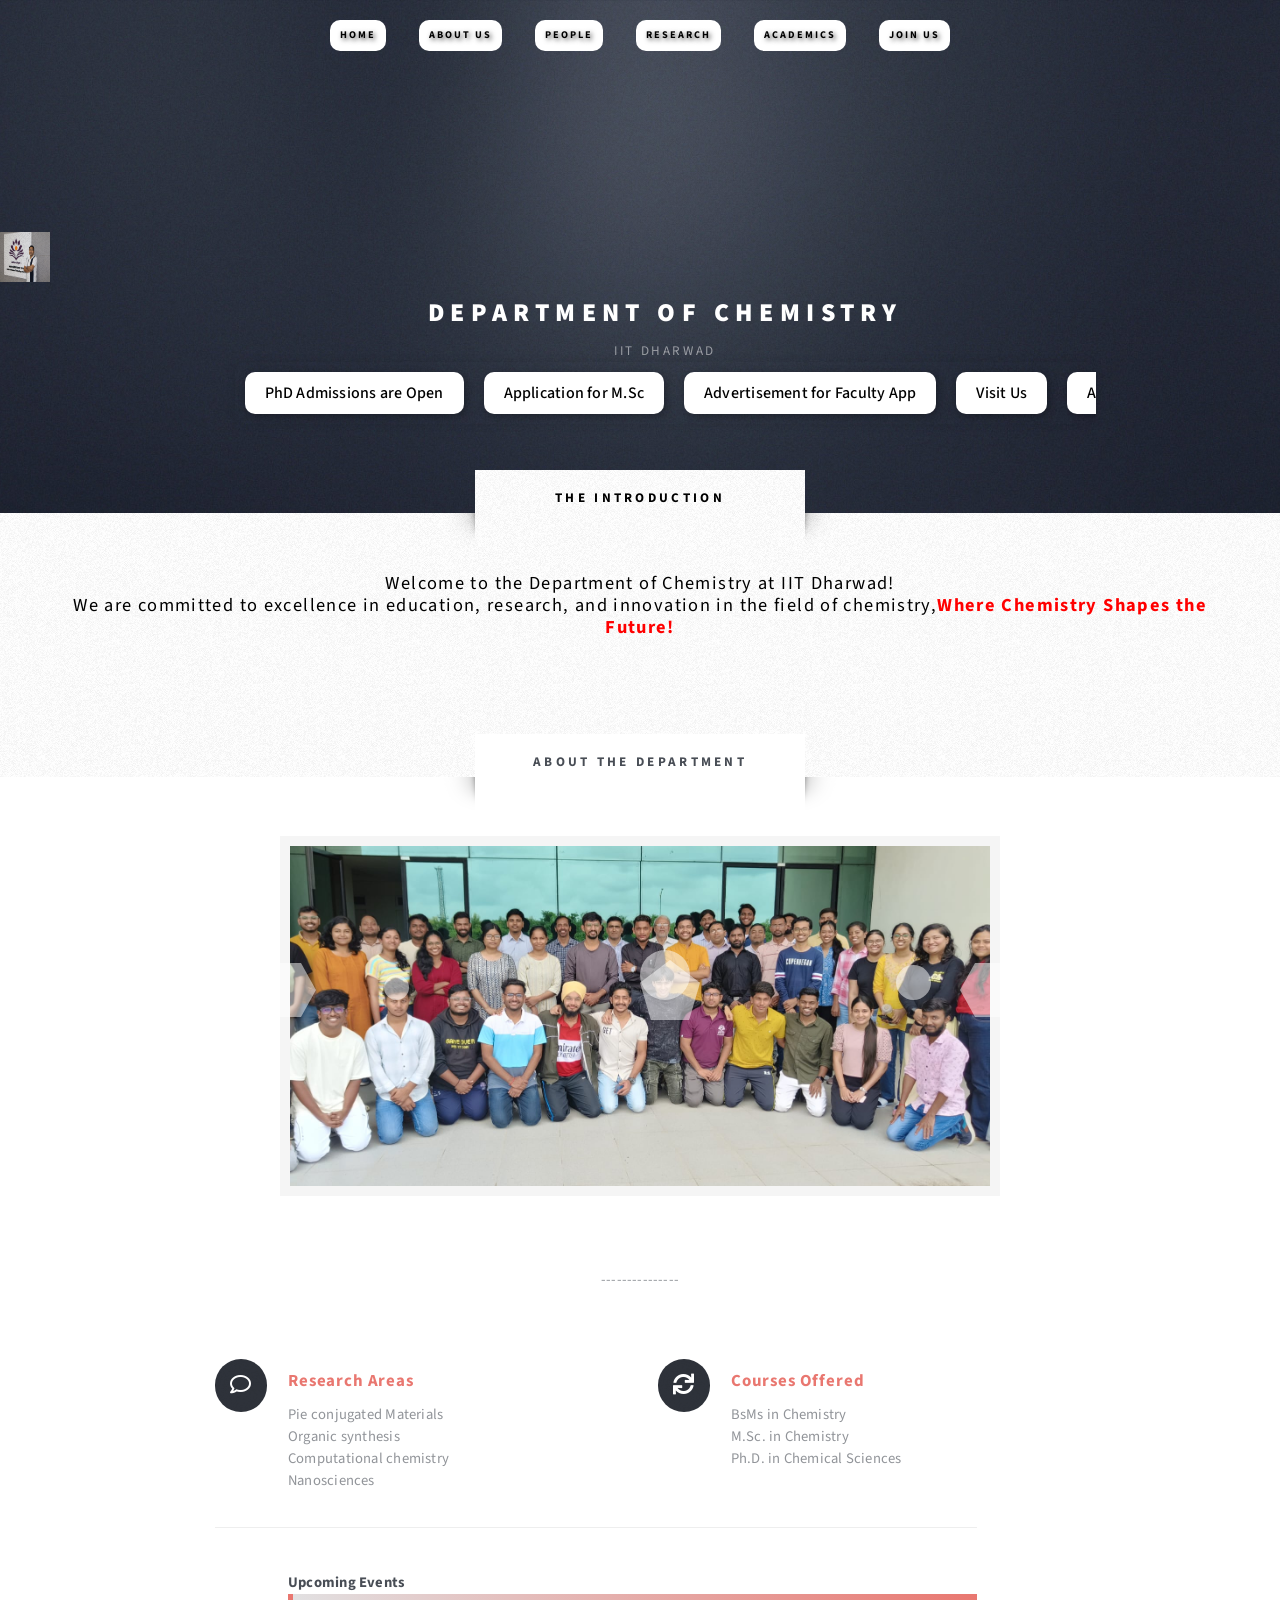
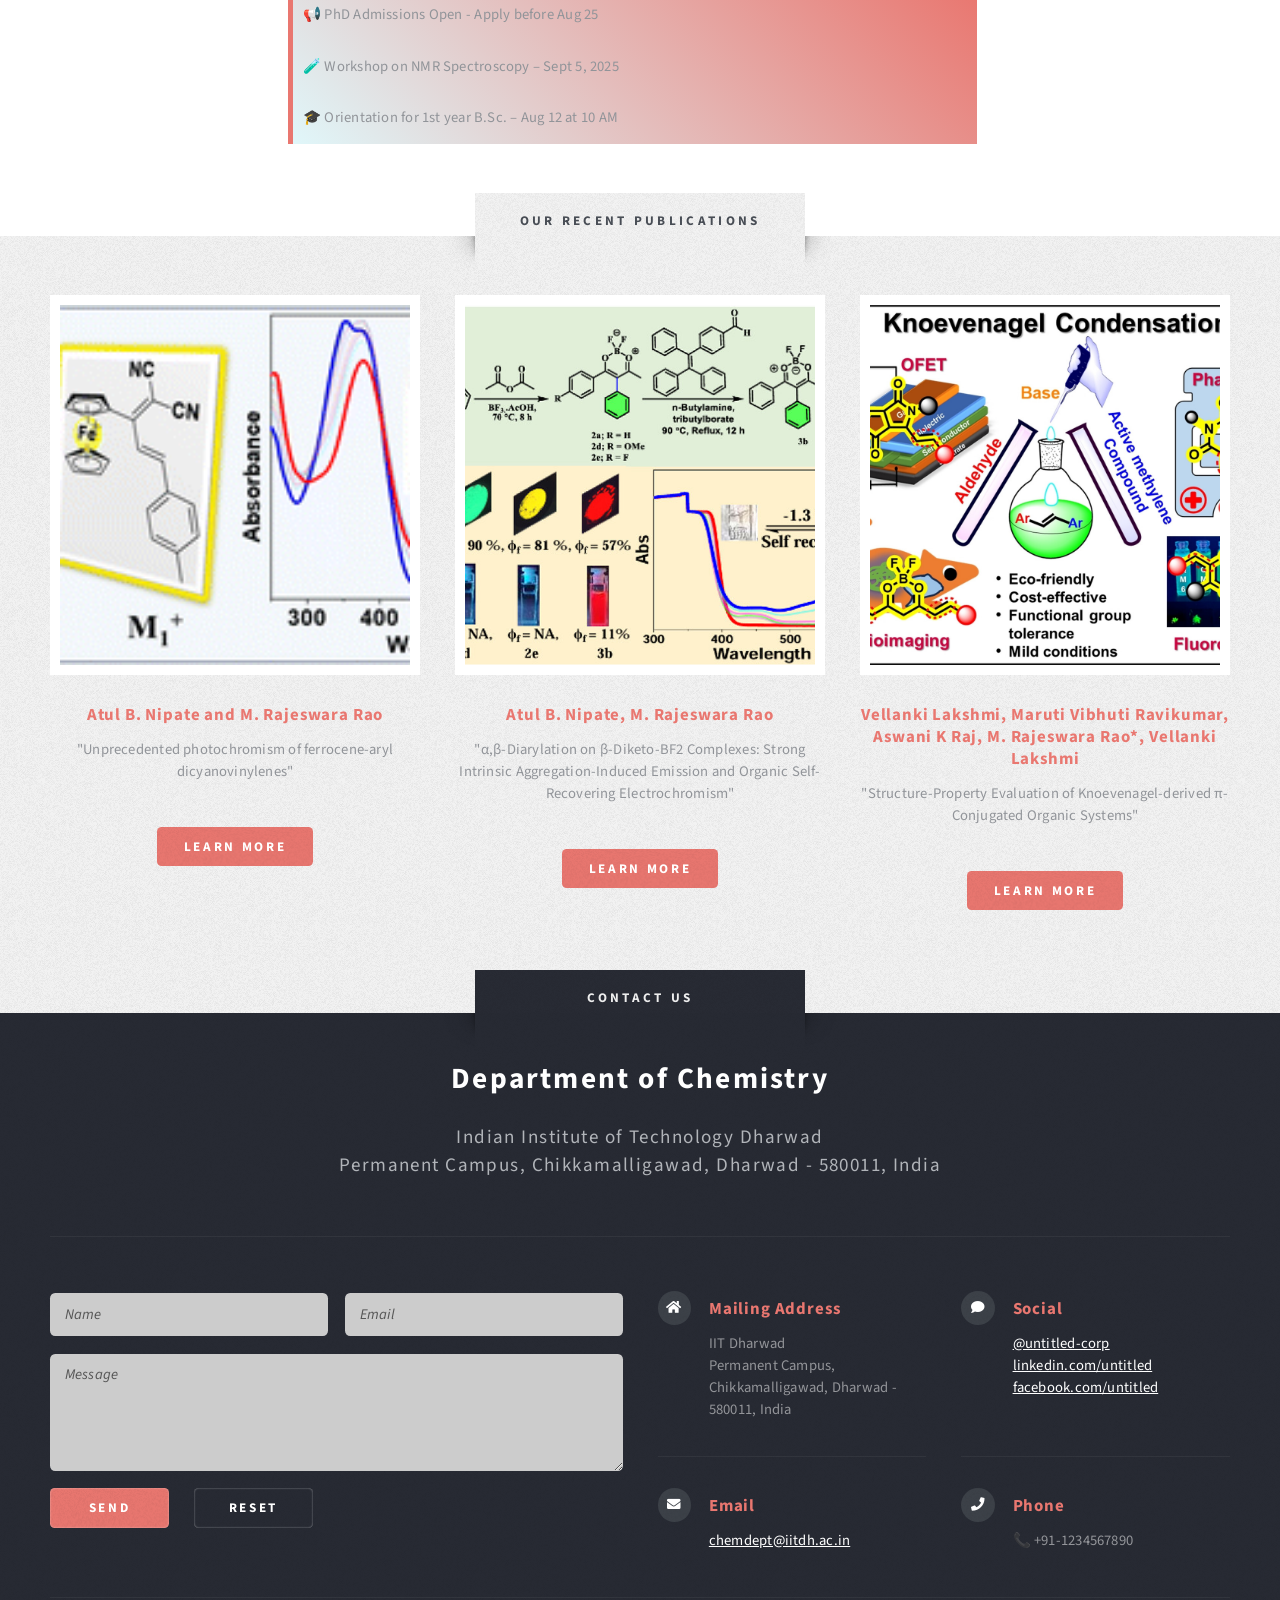
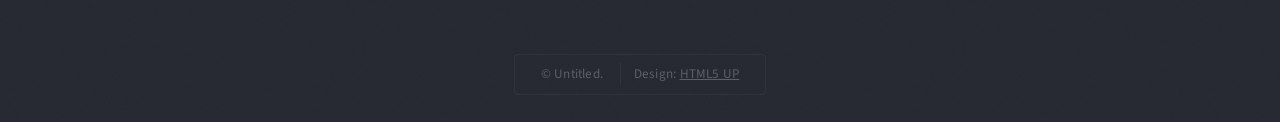
==== index.html @ 70ecc0a4 "Initial commit" ====
<!DOCTYPE html>
<!--
	Escape Velocity by HTML5 UP
	html5up.net | @ajlkn
	Free for personal and commercial use under the CCA 3.0 license (html5up.net/license)
-->
<html>

<head>
  <title>Department of Chemistry</title>
  <meta charset="utf-8" />
  <meta name="viewport" content="width=device-width, initial-scale=1, user-scalable=no" />
  <link rel="stylesheet" href="assets/css/main.css" />
  <style>
    nav a {
      padding-top: -10px;
      padding-bottom: -10px;
      padding-left: 10px;
      padding-right: 10px;
      margin-top: 10px;
      margin-bottom: 10px;
      border-radius: 10px;
      background-color: white;
      color: black;
      font-size: 16px;
      font-weight: bold;
      text-shadow: 2px 2px 5px rgba(0, 0, 0, 0.7);
    }

    .tag-wrapper {
      margin: 70px auto 0 auto;
      width: 70%;
      max-width: 1000px;
      overflow: hidden;
      background: #2b2e3d;
      padding: 10px 0;
      border-radius: 10px;
      box-shadow: 0 0 10px rgba(0, 0, 0, 0.1);
      background-color: transparent;

    }

    .tag-track {
      display: flex;
      width: max-content;
      animation: scroll-left 10s linear infinite;
      background-color: transparent;
    }

    .tag-wrapper:hover .tag-track {
      animation-play-state: paused;
    }

    .tag-track-inner {
      display: flex;
      background-color: transparent;
    }

    .tag a {
      display: inline-block;
      background-color: white;
      color: black;
      text-decoration: none;
      padding: 10px 20px;
      margin: 0 10px;
      border-radius: 10px;
      box-shadow: 2px 2px 8px rgba(0, 0, 0, 0.3);
      font-weight: 500;
      white-space: nowrap;
      transition: background 0.3s;
      font-size: 1rem;
    }

    .notice-board {
      height: 150px;
      overflow: hidden;
      position: relative;
      background: linear-gradient(45deg, #e0f7fa, #e97770);
      border-left: 5px solid #e97770;
      padding: 10px;
    }

    .notices {
      position: absolute;
      animation: scroll-up 10s linear infinite;
    }

    @keyframes scroll-up {
      0% {
        top: 100%;
      }

      100% {
        top: -100%;
      }
    }

    .tag a:hover {
      background-color: #3f517a;
    }

    @keyframes scroll-left {
      0% {
        transform: translateX(0);
      }

      100% {
        transform: translateX(-50%);
      }
    }

    @media (max-width: 768px) {
      .tag-wrapper {
        width: 90%;
      }

      .tag a {
        padding: 8px 14px;
        font-size: 0.9rem;
        margin: 0 6px;
      }
    }

    @media (max-width: 480px) {
      .tag a {
        padding: 6px 10px;
        font-size: 0.8rem;
        margin: 0 4px;
      }
    }

    /* Bubble Animation */
    .bubble {
      position: fixed;
      bottom: -100px;
      background: rgba(255, 255, 255, 0.5);
      border-radius: 50%;
      animation: rise 12s infinite ease-in;
      z-index: 1;
      /* bubbles behind content */
    }

    .molecule {
      position: fixed;
      bottom: -120px;
      width: 60px;
      height: 60px;
      background: rgba(255, 255, 255, 0.5);
      animation: rise 20s infinite ease-in;
      z-index: 1;
    }

    /* Hexagon */
    .hexagon {
      clip-path: polygon(25% 5%, 75% 5%, 100% 50%, 75% 95%, 25% 95%, 0% 50%);
    }

    /* Pentagon */
    .pentagon {
      clip-path: polygon(50% 0%, 100% 38%, 82% 100%, 18% 100%, 0% 38%);
    }

    @keyframes rise {
      0% {
        transform: translateY(0);
        opacity: 0.6;
      }

      100% {
        transform: translateY(-120vh);
        opacity: 0;
      }
    }

    /* Keep site content above bubbles */
    #page-wrapper {
      position: relative;
      z-index: 0;
    }
  </style>
</head>

<body class="homepage is-preload">
  <!-- Floating Bubbles -->
  <div class="bubble" style="width:40px;height:40px;left:10%;animation-duration:14s;"></div>
  <div class="bubble" style="width:25px;height:25px;left:30%;animation-duration:18s;"></div>
  <div class="bubble" style="width:50px;height:50px;left:50%;animation-duration:20s;"></div>
  <div class="bubble" style="width:35px;height:35px;left:70%;animation-duration:16s;"></div>
  <div class="bubble" style="width:20px;height:20px;left:85%;animation-duration:22s;"></div>
  <div class="molecule hexagon" style="left:20%;animation-duration:15s;"></div>
  <div class="molecule pentagon" style="left:50%;animation-duration:18s;"></div>
  <div class="molecule hexagon" style="left:75%;animation-duration:22s;"></div>


  <div id="page-wrapper">
    <!-- Header -->
    <section id="header" class="wrapper">
      <img src="./images/NM.jpeg" alt="img" style="width: 50px; height: 50px;">
      <!-- Logo -->
      <div id="logo" style="top: 110px;">
        <h1><a href="index.html">Department of Chemistry</a></h1>
        <p>IIT DHARWAD</p>
        <!-- Auto Scrolling Tag List -->
        <div class="tag-wrapper" style="margin-top: 0px;">
          <div class="tag-track">
            <div class="tag-track-inner">
              <div class="tag">
                <a href="" target="_blank">PhD Admissions are Open</a>
              </div>
              <div class="tag">
                <a href="" target="_blank">Application for M.Sc</a>
              </div>
              <div class="tag">
                <a href="" target="_blank">Advertisement for Faculty App</a>
              </div>
              <div class="tag">
                <a href="" target="_blank">Visit Us</a>
              </div>
              <div class="tag">
                <a href="" target="_blank">Apply for Internships</a>
              </div>
              <div class="tag">
                <a href="" target="_blank">Explore More</a>
              </div>
              <div class="tag">
                <a href="" target="_blank">Latest Research</a>
              </div>

              <!-- Duplicate for smooth scroll loop -->
              <div class="tag">
                <a href="" target="_blank">PhD Admissions are Open</a>
              </div>
              <div class="tag">
                <a href="" target="_blank">Application for M.Sc</a>
              </div>
              <div class="tag">
                <a href="" target="_blank">Advertisement for Faculty App</a>
              </div>
              <div class="tag">
                <a href="" target="_blank">Visit Us</a>
              </div>
              <div class="tag">
                <a href="" target="_blank">Apply for Internships</a>
              </div>
              <div class="tag">
                <a href="" target="_blank">Explore More</a>
              </div>
              <div class="tag">
                <a href="" target="_blank">Latest Research</a>
              </div>
            </div>
          </div>
        </div>
      </div>

      <!-- Nav -->
      <nav id="nav" style="top: 10px; ">
        <ul>
          <li class="current"><a href="index.html" style="color: black; font-weight:bold;">Home</a></li>
          <li>
            <a href="#" style="color: black;font-weight:bold;">About Us</a>
            <ul>
              <li><a href="./hod.html">From HOD's Desk</a></li>
              <li><a href="./Department.html">Department Overview</a></li>
              <li><a href="#">Achivements</a></li>
              <li>
                <a href="#">Gallery</a>
              </li>
              <li><a href="#">Events</a></li>
            </ul>
          </li>
          <li>
            <a href="#" style="color: black;font-weight:bold;">People</a>
            <ul>
              <li><a href="./faculty.html">Faculty</a></li>
              <li><a href="#">Students</a>
                <ul>
                  <li><a href="./UG.html">UG (BsMs)</a></li>
                  <li><a href="./PG.html">PG (M.Sc. & PhD)</a></li>
                </ul>
              </li>

              <li><a href="./staff.html">Staff</a></li>
            </ul>
          </li>
          <li>
            <a href="#" style="color: black;font-weight:bold;">Research</a>
            <ul>
              <li><a href="#">Research Areas</a>
                <ul>
                  <li><a href="#">Organic</a></li>
                  <li><a href="#">Physical</a></li>
                  <li><a href="#">Inorganic</a></li>
                  <li><a href="#">Biological</a></li>
                  <li><a href="#">Theoretical</a></li>
                </ul>
              </li>
              <li><a href="#">Facilities</a>
                <ul>
                  <li><a href="#">SCIF</a></li>
                  <li><a href="#">DCIF</a></li>
                  <li><a href="#">HPC</a></li>
                </ul>
              </li>
            </ul>
          </li>
          <li>
            <a href="#" style="color: black;font-weight:bold;">Academics</a>
            <ul>
              <li><a href="#">Undergraduate</a></li>
              <li><a href="#">Postgratuate</a></li>
              <li><a href="#">Doctoral</a></li>
            </ul>
          </li>
          <li>
            <a href="#" style="color: black;font-weight:bold; ">Join Us</a>
            <ul>
              <li><a href="#">Faculty Recruitments</a></li>
              <li><a href="#">Postdoc Openings</a></li>
              <li><a href="#">Admissions</a></li>
              <li><a href="#">Internships/Project Staff</a></li>
            </ul>
          </li>
        </ul>
      </nav>
    </section>

    <!-- Intro -->
    <section id="intro" class="wrapper style1">
      <div class="title">The Introduction</div>
      <div class="container">
        <p class="style1">
          Welcome to the Department of Chemistry at IIT Dharwad!<br />
          We are committed to excellence in education, research, and
          innovation in the field of chemistry,<strong style="color: red;">Where Chemistry Shapes the Future!</strong>
        </p>
        <!-- <p class="style2">
          The Chemistry Department at IIT Dharwad is dedicated to advancing
          knowledge in chemical sciences through innovative research.<br class="mobile-hide" />
        </p> -->

        <!-- <ul class="actions">
          <li><a href="#" class="button style3 large">Proceed</a></li>
        </ul> -->
      </div>
    </section>

    <!-- Main -->
    <section id="main" class="wrapper style2">
      <div class="title">About the Department</div>
      <div class="container">
        <!-- Image -->
        <a href="#" class="image featured" style="justify-content: center; display: flex;">
          <img src="images/group.jpg" style="width:fit-content; border: 10px solid whitesmoke;" alt="" />
        </a>

        <!-- Features -->
        <section id="features">
          <header class="style1">
            ---------------
          </header>
          <div class="feature-list">
            <div class="row">
              <div class="col-6 col-12-medium">
                <section>
                  <h3 class="icon fa-comment">Research Areas</h3>
                  <p>
                    Pie conjugated Materials <br>
                    Organic synthesis <br>
                    Computational chemistry <br>
                    Nanosciences <br>
                  </p>
                </section>
              </div>
              <div class="col-6 col-12-medium">
                <section>
                  <h3 class="icon solid fa-sync">
                    Courses Offered
                  </h3>
                  <p>
                    BsMs in Chemistry <br>
                    M.Sc. in Chemistry <br>
                    Ph.D. in Chemical Sciences <br>
                  </p>
                </section>
              </div>

              <div class="col-6 col-12-medium" style=" width: 90%;">
                <section>
                  <h2>Upcoming Events</h2>
                  <div class="notice-board">
                    <div class="notices">
                      <p>📢 PhD Admissions Open - Apply before Aug 25</p>
                      <p>🧪 Workshop on NMR Spectroscopy – Sept 5, 2025</p>
                      <p>🎓 Orientation for 1st year B.Sc. – Aug 12 at 10 AM</p>
                      <p>📄 Exam Timetable Released – Check your portal</p>
                    </div>
                  </div>
                </section>
              </div>

            </div>
          </div>
          <!-- <ul class="actions special">
            <li><a href="#" class="button style1 large">Get Started</a></li>
            <li><a href="#" class="button style2 large">More Info</a></li>
          </ul> -->
        </section>
      </div>
    </section>

    <!-- Highlights -->
    <section id="highlights" class="wrapper style3">
      <div class="title">Our Recent Publications</div>
      <div class="container">
        <div class="row aln-center">
          <div class="col-4 col-12-medium">
            <section class="highlight">
              <a href="#" class="image featured"><img src="images/Publication/pub1.jpg" alt="" /></a>
              <h3><a href="#">Atul B. Nipate and M. Rajeswara Rao</a></h3>
              <p>
                "Unprecedented photochromism of ferrocene-aryl dicyanovinylenes"
              </p>
              <ul class="actions">
                <li><a href="#" class="button style1">Learn More</a></li>
              </ul>
            </section>
          </div>
          <div class="col-4 col-12-medium">
            <section class="highlight">
              <a href="#" class="image featured"><img src="images/Publication/pub2.jpeg" alt="" /></a>
              <h3><a href="#">Atul B. Nipate, M. Rajeswara Rao</a></h3>
              <p>
                "α,β-Diarylation on β‐Diketo-BF2 Complexes: Strong Intrinsic Aggregation-Induced Emission and Organic
                Self-Recovering
                Electrochromism"
              </p>
              <ul class="actions">
                <li><a href="#" class="button style1">Learn More</a></li>
              </ul>
            </section>
          </div>
          <div class="col-4 col-12-medium">
            <section class="highlight">
              <a href="#" class="image featured"><img src="images/Publication/pub3.jpg" alt="" /></a>
              <h3><a href="#">Vellanki Lakshmi, Maruti Vibhuti Ravikumar, Aswani K Raj, M. Rajeswara Rao*, Vellanki
                  Lakshmi</a></h3>
              <p>
                "Structure-Property Evaluation of Knoevenagel-derived π-Conjugated Organic Systems"
              </p>
              <ul class="actions">
                <li><a href="#" class="button style1">Learn More</a></li>
              </ul>
            </section>
          </div>
        </div>
      </div>
    </section>

    <!-- Footer -->
    <section id="footer" class="wrapper" style="padding-bottom: 0px; padding-top: 0px;">
      <div class="title">Contact us</div>
      <div class="container">
        <header class="style1" style="padding-bottom: 56px; margin-bottom: 56px;">
          <h2>Department of Chemistry</h2>
          <p>
            Indian Institute of Technology Dharwad<br />
            Permanent Campus, Chikkamalligawad, Dharwad - 580011, India
          </p>
        </header>
        <div class="row">
          <div class="col-6 col-12-medium">
            <!-- Contact Form -->
            <section>
              <form method="post" action="#">
                <div class="row gtr-50">
                  <div class="col-6 col-12-small">
                    <input type="text" name="name" id="contact-name" placeholder="Name" />
                  </div>
                  <div class="col-6 col-12-small">
                    <input type="text" name="email" id="contact-email" placeholder="Email" />
                  </div>
                  <div class="col-12">
                    <textarea name="message" id="contact-message" placeholder="Message" rows="4"></textarea>
                  </div>
                  <div class="col-12">
                    <ul class="actions">
                      <li>
                        <input type="submit" class="style1" value="Send" />
                      </li>
                      <li>
                        <input type="reset" class="style2" value="Reset" />
                      </li>
                    </ul>
                  </div>
                </div>
              </form>
            </section>
          </div>
          <div class="col-6 col-12-medium">
            <!-- Contact -->
            <section class="feature-list small">
              <div class="row">
                <div class="col-6 col-12-small">
                  <section>
                    <h3 class="icon solid fa-home">Mailing Address</h3>
                    <p>
                      IIT Dharwad<br />
                      Permanent Campus, Chikkamalligawad, Dharwad - 580011, India<br />
                    </p>
                  </section>
                </div>
                <div class="col-6 col-12-small">
                  <section>
                    <h3 class="icon solid fa-comment">Social</h3>
                    <p>
                      <a href="#">@untitled-corp</a><br />
                      <a href="#">linkedin.com/untitled</a><br />
                      <a href="#">facebook.com/untitled</a>
                    </p>
                  </section>
                </div>
                <div class="col-6 col-12-small">
                  <section>
                    <h3 class="icon solid fa-envelope">Email</h3>
                    <p>
                      <a href="#">chemdept@iitdh.ac.in</a>
                    </p>
                  </section>
                </div>
                <div class="col-6 col-12-small">
                  <section>
                    <h3 class="icon solid fa-phone">Phone</h3>
                    <p>📞 +91-1234567890</p>
                  </section>
                </div>
              </div>
            </section>
          </div>
        </div>
        <div id="copyright" style="padding-top: 56px; margin-top: 56px;">
          <ul>
            <li>&copy; Untitled.</li>
            <li>Design: <a href="http://html5up.net">HTML5 UP</a></li>
          </ul>
        </div>
      </div>
    </section>
  </div>

  <!-- Scripts -->
  <script src="assets/js/jquery.min.js"></script>
  <script src="assets/js/jquery.dropotron.min.js"></script>
  <script src="assets/js/browser.min.js"></script>
  <script src="assets/js/breakpoints.min.js"></script>
  <script src="assets/js/util.js"></script>
  <script src="assets/js/main.js"></script>
</body>

</html>
---- assets/css/main.css ----
@import url("fontawesome-all.min.css");
@import url("https://fonts.googleapis.com/css?family=Source+Sans+Pro:400,400italic,700,900");

/*
	Escape Velocity by HTML5 UP
	html5up.net | @ajlkn
	Free for personal and commercial use under the CCA 3.0 license (html5up.net/license)
*/

html,
body,
div,
span,
applet,
object,
iframe,
h1,
h2,
h3,
h4,
h5,
h6,
p,
blockquote,
pre,
a,
abbr,
acronym,
address,
big,
cite,
code,
del,
dfn,
em,
img,
ins,
kbd,
q,
s,
samp,
small,
strike,
strong,
sub,
sup,
tt,
var,
b,
u,
i,
center,
dl,
dt,
dd,
ol,
ul,
li,
fieldset,
form,
label,
legend,
table,
caption,
tbody,
tfoot,
thead,
tr,
th,
td,
article,
aside,
canvas,
details,
embed,
figure,
figcaption,
footer,
header,
hgroup,
menu,
nav,
output,
ruby,
section,
summary,
time,
mark,
audio,
video {
  margin: 0;
  padding: 0;
  border: 0;
  font-size: 100%;
  font: inherit;
  vertical-align: baseline;
}

article,
aside,
details,
figcaption,
figure,
footer,
header,
hgroup,
menu,
nav,
section {
  display: block;
}

body {
  line-height: 1;
}

ol,
ul {
  list-style: none;
}

blockquote,
q {
  quotes: none;
}

blockquote:before,
blockquote:after,
q:before,
q:after {
  content: "";
  content: none;
}

table {
  border-collapse: collapse;
  border-spacing: 0;
}

body {
  -webkit-text-size-adjust: none;
}

mark {
  background-color: transparent;
  color: inherit;
}

input::-moz-focus-inner {
  border: 0;
  padding: 0;
}

input,
select,
textarea {
  -moz-appearance: none;
  -webkit-appearance: none;
  -ms-appearance: none;
  appearance: none;
}

/* Basic */

@-ms-viewport {
  width: device-width;
}

html {
  box-sizing: border-box;
}

*,
*:before,
*:after {
  box-sizing: inherit;
}

body.is-preload *,
body.is-preload *:before,
body.is-preload *:after {
  -moz-animation: none !important;
  -webkit-animation: none !important;
  -ms-animation: none !important;
  animation: none !important;
  -moz-transition: none !important;
  -webkit-transition: none !important;
  -ms-transition: none !important;
  transition: none !important;
}

body,
input,
textarea,
select {
  font-family: "Source Sans Pro", sans-serif;
  font-weight: 400;
  color: #919499;
  font-size: 14pt;
  line-height: 1.75em;
  letter-spacing: 0.025em;
}

h1,
h2,
h3,
h4,
h5,
h6 {
  font-weight: 700;
  color: #484d55;
}

h1 a,
h2 a,
h3 a,
h4 a,
h5 a,
h6 a {
  color: inherit;
  text-decoration: none;
}

a {
  -moz-transition: color 0.25s ease-in-out;
  -webkit-transition: color 0.25s ease-in-out;
  -ms-transition: color 0.25s ease-in-out;
  transition: color 0.25s ease-in-out;
  text-decoration: underline;
  color: #717479;
}

a:hover {
  text-decoration: none;
}

strong,
b {
  font-weight: 700;
  color: #484d55;
}

blockquote {
  border-left: solid 0.5em #ddd;
  padding: 1em 0 1em 2em;
  font-style: italic;
}

em,
i {
  font-style: italic;
}

hr {
  border: 0;
  border-top: solid 1px #ddd;
  margin: 2em 0 2em 0;
}

sub {
  position: relative;
  top: 0.5em;
  font-size: 0.8em;
}

sup {
  position: relative;
  top: -0.5em;
  font-size: 0.8em;
}

.nobr {
  white-space: nowrap;
}

br.clear {
  clear: both;
}

p,
ul,
ol,
dl,
table,
blockquote,
form {
  margin-bottom: 2em;
}

/* Container */

.container {
  margin: 0 auto;
  max-width: 100%;
  width: 68em;
}

@media screen and (max-width: 1680px) {
  .container {
    width: 70em;
  }
}

@media screen and (max-width: 1280px) {
  .container {
    width: calc(100% - 100px);
  }
}

@media screen and (max-width: 980px) {
  .container {
    width: calc(100% - 100px);
  }
}

@media screen and (max-width: 736px) {
  .container {
    width: calc(100% - 40px);
  }
}

/* Row */

.row {
  display: flex;
  flex-wrap: wrap;
  box-sizing: border-box;
  align-items: stretch;
}

.row > * {
  box-sizing: border-box;
}

.row.gtr-uniform > * > :last-child {
  margin-bottom: 0;
}

.row.aln-left {
  justify-content: flex-start;
}

.row.aln-center {
  justify-content: center;
}

.row.aln-right {
  justify-content: flex-end;
}

.row.aln-top {
  align-items: flex-start;
}

.row.aln-middle {
  align-items: center;
}

.row.aln-bottom {
  align-items: flex-end;
}

.row > .imp {
  order: -1;
}

.row > .col-1 {
  width: 8.33333%;
}

.row > .off-1 {
  margin-left: 8.33333%;
}

.row > .col-2 {
  width: 16.66667%;
}

.row > .off-2 {
  margin-left: 16.66667%;
}

.row > .col-3 {
  width: 25%;
}

.row > .off-3 {
  margin-left: 25%;
}

.row > .col-4 {
  width: 33.33333%;
}

.row > .off-4 {
  margin-left: 33.33333%;
}

.row > .col-5 {
  width: 41.66667%;
}

.row > .off-5 {
  margin-left: 41.66667%;
}

.row > .col-6 {
  width: 50%;
}

.row > .off-6 {
  margin-left: 50%;
}

.row > .col-7 {
  width: 58.33333%;
}

.row > .off-7 {
  margin-left: 58.33333%;
}

.row > .col-8 {
  width: 66.66667%;
}

.row > .off-8 {
  margin-left: 66.66667%;
}

.row > .col-9 {
  width: 75%;
}

.row > .off-9 {
  margin-left: 75%;
}

.row > .col-10 {
  width: 83.33333%;
}

.row > .off-10 {
  margin-left: 83.33333%;
}

.row > .col-11 {
  width: 91.66667%;
}

.row > .off-11 {
  margin-left: 91.66667%;
}

.row > .col-12 {
  width: 100%;
}

.row > .off-12 {
  margin-left: 100%;
}

.row.gtr-0 {
  margin-top: 0px;
  margin-left: 0px;
}

.row.gtr-0 > * {
  padding: 0px 0 0 0px;
}

.row.gtr-0.gtr-uniform {
  margin-top: 0px;
}

.row.gtr-0.gtr-uniform > * {
  padding-top: 0px;
}

.row.gtr-25 {
  margin-top: -12.5px;
  margin-left: -12.5px;
}

.row.gtr-25 > * {
  padding: 12.5px 0 0 12.5px;
}

.row.gtr-25.gtr-uniform {
  margin-top: -12.5px;
}

.row.gtr-25.gtr-uniform > * {
  padding-top: 12.5px;
}

.row.gtr-50 {
  margin-top: -25px;
  margin-left: -25px;
}

.row.gtr-50 > * {
  padding: 25px 0 0 25px;
}

.row.gtr-50.gtr-uniform {
  margin-top: -25px;
}

.row.gtr-50.gtr-uniform > * {
  padding-top: 25px;
}

.row {
  margin-top: -50px;
  margin-left: -50px;
}

.row > * {
  padding: 50px 0 0 50px;
}

.row.gtr-uniform {
  margin-top: -50px;
}

.row.gtr-uniform > * {
  padding-top: 50px;
}

.row.gtr-150 {
  margin-top: -75px;
  margin-left: -75px;
}

.row.gtr-150 > * {
  padding: 75px 0 0 75px;
}

.row.gtr-150.gtr-uniform {
  margin-top: -75px;
}

.row.gtr-150.gtr-uniform > * {
  padding-top: 75px;
}

.row.gtr-200 {
  margin-top: -100px;
  margin-left: -100px;
}

.row.gtr-200 > * {
  padding: 100px 0 0 100px;
}

.row.gtr-200.gtr-uniform {
  margin-top: -100px;
}

.row.gtr-200.gtr-uniform > * {
  padding-top: 100px;
}

@media screen and (max-width: 1680px) {
  .row {
    display: flex;
    flex-wrap: wrap;
    box-sizing: border-box;
    align-items: stretch;
  }

  .row > * {
    box-sizing: border-box;
  }

  .row.gtr-uniform > * > :last-child {
    margin-bottom: 0;
  }

  .row.aln-left {
    justify-content: flex-start;
  }

  .row.aln-center {
    justify-content: center;
  }

  .row.aln-right {
    justify-content: flex-end;
  }

  .row.aln-top {
    align-items: flex-start;
  }

  .row.aln-middle {
    align-items: center;
  }

  .row.aln-bottom {
    align-items: flex-end;
  }

  .row > .imp-xlarge {
    order: -1;
  }

  .row > .col-1-xlarge {
    width: 8.33333%;
  }

  .row > .off-1-xlarge {
    margin-left: 8.33333%;
  }

  .row > .col-2-xlarge {
    width: 16.66667%;
  }

  .row > .off-2-xlarge {
    margin-left: 16.66667%;
  }

  .row > .col-3-xlarge {
    width: 25%;
  }

  .row > .off-3-xlarge {
    margin-left: 25%;
  }

  .row > .col-4-xlarge {
    width: 33.33333%;
  }

  .row > .off-4-xlarge {
    margin-left: 33.33333%;
  }

  .row > .col-5-xlarge {
    width: 41.66667%;
  }

  .row > .off-5-xlarge {
    margin-left: 41.66667%;
  }

  .row > .col-6-xlarge {
    width: 50%;
  }

  .row > .off-6-xlarge {
    margin-left: 50%;
  }

  .row > .col-7-xlarge {
    width: 58.33333%;
  }

  .row > .off-7-xlarge {
    margin-left: 58.33333%;
  }

  .row > .col-8-xlarge {
    width: 66.66667%;
  }

  .row > .off-8-xlarge {
    margin-left: 66.66667%;
  }

  .row > .col-9-xlarge {
    width: 75%;
  }

  .row > .off-9-xlarge {
    margin-left: 75%;
  }

  .row > .col-10-xlarge {
    width: 83.33333%;
  }

  .row > .off-10-xlarge {
    margin-left: 83.33333%;
  }

  .row > .col-11-xlarge {
    width: 91.66667%;
  }

  .row > .off-11-xlarge {
    margin-left: 91.66667%;
  }

  .row > .col-12-xlarge {
    width: 100%;
  }

  .row > .off-12-xlarge {
    margin-left: 100%;
  }

  .row.gtr-0 {
    margin-top: 0px;
    margin-left: 0px;
  }

  .row.gtr-0 > * {
    padding: 0px 0 0 0px;
  }

  .row.gtr-0.gtr-uniform {
    margin-top: 0px;
  }

  .row.gtr-0.gtr-uniform > * {
    padding-top: 0px;
  }

  .row.gtr-25 {
    margin-top: -12.5px;
    margin-left: -12.5px;
  }

  .row.gtr-25 > * {
    padding: 12.5px 0 0 12.5px;
  }

  .row.gtr-25.gtr-uniform {
    margin-top: -12.5px;
  }

  .row.gtr-25.gtr-uniform > * {
    padding-top: 12.5px;
  }

  .row.gtr-50 {
    margin-top: -25px;
    margin-left: -25px;
  }

  .row.gtr-50 > * {
    padding: 25px 0 0 25px;
  }

  .row.gtr-50.gtr-uniform {
    margin-top: -25px;
  }

  .row.gtr-50.gtr-uniform > * {
    padding-top: 25px;
  }

  .row {
    margin-top: -50px;
    margin-left: -50px;
  }

  .row > * {
    padding: 50px 0 0 50px;
  }

  .row.gtr-uniform {
    margin-top: -50px;
  }

  .row.gtr-uniform > * {
    padding-top: 50px;
  }

  .row.gtr-150 {
    margin-top: -75px;
    margin-left: -75px;
  }

  .row.gtr-150 > * {
    padding: 75px 0 0 75px;
  }

  .row.gtr-150.gtr-uniform {
    margin-top: -75px;
  }

  .row.gtr-150.gtr-uniform > * {
    padding-top: 75px;
  }

  .row.gtr-200 {
    margin-top: -100px;
    margin-left: -100px;
  }

  .row.gtr-200 > * {
    padding: 100px 0 0 100px;
  }

  .row.gtr-200.gtr-uniform {
    margin-top: -100px;
  }

  .row.gtr-200.gtr-uniform > * {
    padding-top: 100px;
  }
}

@media screen and (max-width: 1280px) {
  .row {
    display: flex;
    flex-wrap: wrap;
    box-sizing: border-box;
    align-items: stretch;
  }

  .row > * {
    box-sizing: border-box;
  }

  .row.gtr-uniform > * > :last-child {
    margin-bottom: 0;
  }

  .row.aln-left {
    justify-content: flex-start;
  }

  .row.aln-center {
    justify-content: center;
  }

  .row.aln-right {
    justify-content: flex-end;
  }

  .row.aln-top {
    align-items: flex-start;
  }

  .row.aln-middle {
    align-items: center;
  }

  .row.aln-bottom {
    align-items: flex-end;
  }

  .row > .imp-large {
    order: -1;
  }

  .row > .col-1-large {
    width: 8.33333%;
  }

  .row > .off-1-large {
    margin-left: 8.33333%;
  }

  .row > .col-2-large {
    width: 16.66667%;
  }

  .row > .off-2-large {
    margin-left: 16.66667%;
  }

  .row > .col-3-large {
    width: 25%;
  }

  .row > .off-3-large {
    margin-left: 25%;
  }

  .row > .col-4-large {
    width: 33.33333%;
  }

  .row > .off-4-large {
    margin-left: 33.33333%;
  }

  .row > .col-5-large {
    width: 41.66667%;
  }

  .row > .off-5-large {
    margin-left: 41.66667%;
  }

  .row > .col-6-large {
    width: 50%;
  }

  .row > .off-6-large {
    margin-left: 50%;
  }

  .row > .col-7-large {
    width: 58.33333%;
  }

  .row > .off-7-large {
    margin-left: 58.33333%;
  }

  .row > .col-8-large {
    width: 66.66667%;
  }

  .row > .off-8-large {
    margin-left: 66.66667%;
  }

  .row > .col-9-large {
    width: 75%;
  }

  .row > .off-9-large {
    margin-left: 75%;
  }

  .row > .col-10-large {
    width: 83.33333%;
  }

  .row > .off-10-large {
    margin-left: 83.33333%;
  }

  .row > .col-11-large {
    width: 91.66667%;
  }

  .row > .off-11-large {
    margin-left: 91.66667%;
  }

  .row > .col-12-large {
    width: 100%;
  }

  .row > .off-12-large {
    margin-left: 100%;
  }

  .row.gtr-0 {
    margin-top: 0px;
    margin-left: 0px;
  }

  .row.gtr-0 > * {
    padding: 0px 0 0 0px;
  }

  .row.gtr-0.gtr-uniform {
    margin-top: 0px;
  }

  .row.gtr-0.gtr-uniform > * {
    padding-top: 0px;
  }

  .row.gtr-25 {
    margin-top: -8.75px;
    margin-left: -8.75px;
  }

  .row.gtr-25 > * {
    padding: 8.75px 0 0 8.75px;
  }

  .row.gtr-25.gtr-uniform {
    margin-top: -8.75px;
  }

  .row.gtr-25.gtr-uniform > * {
    padding-top: 8.75px;
  }

  .row.gtr-50 {
    margin-top: -17.5px;
    margin-left: -17.5px;
  }

  .row.gtr-50 > * {
    padding: 17.5px 0 0 17.5px;
  }

  .row.gtr-50.gtr-uniform {
    margin-top: -17.5px;
  }

  .row.gtr-50.gtr-uniform > * {
    padding-top: 17.5px;
  }

  .row {
    margin-top: -35px;
    margin-left: -35px;
  }

  .row > * {
    padding: 35px 0 0 35px;
  }

  .row.gtr-uniform {
    margin-top: -35px;
  }

  .row.gtr-uniform > * {
    padding-top: 35px;
  }

  .row.gtr-150 {
    margin-top: -52.5px;
    margin-left: -52.5px;
  }

  .row.gtr-150 > * {
    padding: 52.5px 0 0 52.5px;
  }

  .row.gtr-150.gtr-uniform {
    margin-top: -52.5px;
  }

  .row.gtr-150.gtr-uniform > * {
    padding-top: 52.5px;
  }

  .row.gtr-200 {
    margin-top: -70px;
    margin-left: -70px;
  }

  .row.gtr-200 > * {
    padding: 70px 0 0 70px;
  }

  .row.gtr-200.gtr-uniform {
    margin-top: -70px;
  }

  .row.gtr-200.gtr-uniform > * {
    padding-top: 70px;
  }
}

@media screen and (max-width: 980px) {
  .row {
    display: flex;
    flex-wrap: wrap;
    box-sizing: border-box;
    align-items: stretch;
  }

  .row > * {
    box-sizing: border-box;
  }

  .row.gtr-uniform > * > :last-child {
    margin-bottom: 0;
  }

  .row.aln-left {
    justify-content: flex-start;
  }

  .row.aln-center {
    justify-content: center;
  }

  .row.aln-right {
    justify-content: flex-end;
  }

  .row.aln-top {
    align-items: flex-start;
  }

  .row.aln-middle {
    align-items: center;
  }

  .row.aln-bottom {
    align-items: flex-end;
  }

  .row > .imp-medium {
    order: -1;
  }

  .row > .col-1-medium {
    width: 8.33333%;
  }

  .row > .off-1-medium {
    margin-left: 8.33333%;
  }

  .row > .col-2-medium {
    width: 16.66667%;
  }

  .row > .off-2-medium {
    margin-left: 16.66667%;
  }

  .row > .col-3-medium {
    width: 25%;
  }

  .row > .off-3-medium {
    margin-left: 25%;
  }

  .row > .col-4-medium {
    width: 33.33333%;
  }

  .row > .off-4-medium {
    margin-left: 33.33333%;
  }

  .row > .col-5-medium {
    width: 41.66667%;
  }

  .row > .off-5-medium {
    margin-left: 41.66667%;
  }

  .row > .col-6-medium {
    width: 50%;
  }

  .row > .off-6-medium {
    margin-left: 50%;
  }

  .row > .col-7-medium {
    width: 58.33333%;
  }

  .row > .off-7-medium {
    margin-left: 58.33333%;
  }

  .row > .col-8-medium {
    width: 66.66667%;
  }

  .row > .off-8-medium {
    margin-left: 66.66667%;
  }

  .row > .col-9-medium {
    width: 75%;
  }

  .row > .off-9-medium {
    margin-left: 75%;
  }

  .row > .col-10-medium {
    width: 83.33333%;
  }

  .row > .off-10-medium {
    margin-left: 83.33333%;
  }

  .row > .col-11-medium {
    width: 91.66667%;
  }

  .row > .off-11-medium {
    margin-left: 91.66667%;
  }

  .row > .col-12-medium {
    width: 100%;
  }

  .row > .off-12-medium {
    margin-left: 100%;
  }

  .row.gtr-0 {
    margin-top: 0px;
    margin-left: 0px;
  }

  .row.gtr-0 > * {
    padding: 0px 0 0 0px;
  }

  .row.gtr-0.gtr-uniform {
    margin-top: 0px;
  }

  .row.gtr-0.gtr-uniform > * {
    padding-top: 0px;
  }

  .row.gtr-25 {
    margin-top: -12.5px;
    margin-left: -12.5px;
  }

  .row.gtr-25 > * {
    padding: 12.5px 0 0 12.5px;
  }

  .row.gtr-25.gtr-uniform {
    margin-top: -12.5px;
  }

  .row.gtr-25.gtr-uniform > * {
    padding-top: 12.5px;
  }

  .row.gtr-50 {
    margin-top: -25px;
    margin-left: -25px;
  }

  .row.gtr-50 > * {
    padding: 25px 0 0 25px;
  }

  .row.gtr-50.gtr-uniform {
    margin-top: -25px;
  }

  .row.gtr-50.gtr-uniform > * {
    padding-top: 25px;
  }

  .row {
    margin-top: -50px;
    margin-left: -50px;
  }

  .row > * {
    padding: 50px 0 0 50px;
  }

  .row.gtr-uniform {
    margin-top: -50px;
  }

  .row.gtr-uniform > * {
    padding-top: 50px;
  }

  .row.gtr-150 {
    margin-top: -75px;
    margin-left: -75px;
  }

  .row.gtr-150 > * {
    padding: 75px 0 0 75px;
  }

  .row.gtr-150.gtr-uniform {
    margin-top: -75px;
  }

  .row.gtr-150.gtr-uniform > * {
    padding-top: 75px;
  }

  .row.gtr-200 {
    margin-top: -100px;
    margin-left: -100px;
  }

  .row.gtr-200 > * {
    padding: 100px 0 0 100px;
  }

  .row.gtr-200.gtr-uniform {
    margin-top: -100px;
  }

  .row.gtr-200.gtr-uniform > * {
    padding-top: 100px;
  }
}

@media screen and (max-width: 736px) {
  .row {
    display: flex;
    flex-wrap: wrap;
    box-sizing: border-box;
    align-items: stretch;
  }

  .row > * {
    box-sizing: border-box;
  }

  .row.gtr-uniform > * > :last-child {
    margin-bottom: 0;
  }

  .row.aln-left {
    justify-content: flex-start;
  }

  .row.aln-center {
    justify-content: center;
  }

  .row.aln-right {
    justify-content: flex-end;
  }

  .row.aln-top {
    align-items: flex-start;
  }

  .row.aln-middle {
    align-items: center;
  }

  .row.aln-bottom {
    align-items: flex-end;
  }

  .row > .imp-small {
    order: -1;
  }

  .row > .col-1-small {
    width: 8.33333%;
  }

  .row > .off-1-small {
    margin-left: 8.33333%;
  }

  .row > .col-2-small {
    width: 16.66667%;
  }

  .row > .off-2-small {
    margin-left: 16.66667%;
  }

  .row > .col-3-small {
    width: 25%;
  }

  .row > .off-3-small {
    margin-left: 25%;
  }

  .row > .col-4-small {
    width: 33.33333%;
  }

  .row > .off-4-small {
    margin-left: 33.33333%;
  }

  .row > .col-5-small {
    width: 41.66667%;
  }

  .row > .off-5-small {
    margin-left: 41.66667%;
  }

  .row > .col-6-small {
    width: 50%;
  }

  .row > .off-6-small {
    margin-left: 50%;
  }

  .row > .col-7-small {
    width: 58.33333%;
  }

  .row > .off-7-small {
    margin-left: 58.33333%;
  }

  .row > .col-8-small {
    width: 66.66667%;
  }

  .row > .off-8-small {
    margin-left: 66.66667%;
  }

  .row > .col-9-small {
    width: 75%;
  }

  .row > .off-9-small {
    margin-left: 75%;
  }

  .row > .col-10-small {
    width: 83.33333%;
  }

  .row > .off-10-small {
    margin-left: 83.33333%;
  }

  .row > .col-11-small {
    width: 91.66667%;
  }

  .row > .off-11-small {
    margin-left: 91.66667%;
  }

  .row > .col-12-small {
    width: 100%;
  }

  .row > .off-12-small {
    margin-left: 100%;
  }

  .row.gtr-0 {
    margin-top: 0px;
    margin-left: 0px;
  }

  .row.gtr-0 > * {
    padding: 0px 0 0 0px;
  }

  .row.gtr-0.gtr-uniform {
    margin-top: 0px;
  }

  .row.gtr-0.gtr-uniform > * {
    padding-top: 0px;
  }

  .row.gtr-25 {
    margin-top: -7.5px;
    margin-left: -7.5px;
  }

  .row.gtr-25 > * {
    padding: 7.5px 0 0 7.5px;
  }

  .row.gtr-25.gtr-uniform {
    margin-top: -7.5px;
  }

  .row.gtr-25.gtr-uniform > * {
    padding-top: 7.5px;
  }

  .row.gtr-50 {
    margin-top: -15px;
    margin-left: -15px;
  }

  .row.gtr-50 > * {
    padding: 15px 0 0 15px;
  }

  .row.gtr-50.gtr-uniform {
    margin-top: -15px;
  }

  .row.gtr-50.gtr-uniform > * {
    padding-top: 15px;
  }

  .row {
    margin-top: -30px;
    margin-left: -30px;
  }

  .row > * {
    padding: 30px 0 0 30px;
  }

  .row.gtr-uniform {
    margin-top: -30px;
  }

  .row.gtr-uniform > * {
    padding-top: 30px;
  }

  .row.gtr-150 {
    margin-top: -45px;
    margin-left: -45px;
  }

  .row.gtr-150 > * {
    padding: 45px 0 0 45px;
  }

  .row.gtr-150.gtr-uniform {
    margin-top: -45px;
  }

  .row.gtr-150.gtr-uniform > * {
    padding-top: 45px;
  }

  .row.gtr-200 {
    margin-top: -60px;
    margin-left: -60px;
  }

  .row.gtr-200 > * {
    padding: 60px 0 0 60px;
  }

  .row.gtr-200.gtr-uniform {
    margin-top: -60px;
  }

  .row.gtr-200.gtr-uniform > * {
    padding-top: 60px;
  }
}

/* Section/Article */

section,
article {
  margin: 0 0 4em 0;
}

section > :last-child,
article > :last-child,
section:last-child,
article:last-child {
  margin-bottom: 0;
}

header.style1 {
  text-align: center;
  padding: 3em 0 3em 0;
}

header.style1 h2 {
  font-weight: 700;
  font-size: 2em;
  letter-spacing: 0.075em;
  line-height: 1.5em;
}

header.style1 p {
  color: #b1b4b9;
  display: block;
  margin: 1.15em 0 0 0;
  font-size: 1.3em;
  letter-spacing: 0.075em;
  line-height: 1.5em;
}

/* Table */

table {
  width: 100%;
}

table.default {
  width: 100%;
}

table.default tbody tr:nth-child(2n + 2) {
  background: #f4f4f4;
}

table.default td {
  padding: 0.5em 1em 0.5em 1em;
}

table.default th {
  text-align: left;
  font-weight: 400;
  padding: 0.5em 1em 0.5em 1em;
}

table.default thead {
  background: #484d55;
  color: #fff;
}

table.default tfoot {
  background: #eee;
}

/* Form */

form label {
  display: block;
  font-weight: 700;
  color: #484d55;
  margin: 0.25em 0 0.5em 0;
}

form input[type="text"],
form input[type="email"],
form input[type="password"],
form select,
form textarea {
  -moz-transition: all 0.25s ease-in-out;
  -webkit-transition: all 0.25s ease-in-out;
  -ms-transition: all 0.25s ease-in-out;
  transition: all 0.25s ease-in-out;
  -webkit-appearance: none;
  display: block;
  border: 0;
  background: #eee;
  box-shadow: inset 0px 0px 1px 0px #a0a1a7;
  border-radius: 0.35em;
  width: 100%;
  padding: 0.75em 1em 0.75em 1em;
}

form input[type="text"]:focus,
form input[type="email"]:focus,
form input[type="password"]:focus,
form select:focus,
form textarea:focus {
  background: #f8f8f8;
}

form input[type="text"],
form input[type="email"] input[type="password"] {
  line-height: 1em;
}

form select {
  line-height: 1em;
}

form textarea {
  min-height: 8em;
}

form ul.actions {
  margin-top: 0;
}

form ::-webkit-input-placeholder {
  color: #555 !important;
  font-style: italic;
  line-height: 1.35em;
}

form :-moz-placeholder {
  color: #555 !important;
  font-style: italic;
}

form ::-moz-placeholder {
  color: #555 !important;
  font-style: italic;
}

form :-ms-input-placeholder {
  color: #555 !important;
  font-style: italic;
}

form ::-moz-focus-inner {
  border: 0;
}

/* Image */

.image {
  display: inline-block;
}

.image img {
  display: block;
  width: 100%;
  object-fit: cover;
  height: 40vh;
}

.image.fit {
  display: block;
  width: 100%;
}

.image.left {
  float: left;
  margin: 0 2em 2em 0;
}

.image.centered {
  display: block;
  margin: 0 0 2em 0;
}

.image.centered img {
  margin: 0 auto;
  width: auto;
}

.image.featured {
  display: block;
  width: 100%;
  margin: 0 0 2em 0;
}

/* Button */

input[type="button"],
input[type="submit"],
input[type="reset"],
button,
.button {
  -moz-transition: all 0.25s ease-in-out;
  -webkit-transition: all 0.25s ease-in-out;
  -ms-transition: all 0.25s ease-in-out;
  transition: all 0.25s ease-in-out;
  display: inline-block;
  background: #444;
  text-align: center;
  text-transform: uppercase;
  font-weight: 700;
  letter-spacing: 0.2em;
  text-decoration: none;
  border-radius: 0.35em;
  border: 0;
  outline: 0;
  cursor: pointer;
  padding: 0 2em 0 2em;
  font-size: 0.9em;
  min-width: 9em;
  height: 3em;
  line-height: 3em;
}

input[type="button"]:hover,
input[type="submit"]:hover,
input[type="reset"]:hover,
button:hover,
.button:hover {
  background-color: #f98780;
}

input[type="button"].large,
input[type="submit"].large,
input[type="reset"].large,
button.large,
.button.large {
  font-size: 1em;
  min-width: 14em;
}

input[type="button"].style1,
input[type="submit"].style1,
input[type="reset"].style1,
button.style1,
.button.style1 {
  background: #e97770 url("images/overlay.png");
  color: #fff;
}

input[type="button"].style1:hover,
input[type="submit"].style1:hover,
input[type="reset"].style1:hover,
button.style1:hover,
.button.style1:hover {
  background-color: #f98780;
}

input[type="button"].style1:active,
input[type="submit"].style1:active,
input[type="reset"].style1:active,
button.style1:active,
.button.style1:active {
  background-color: #d96760;
}

input[type="button"].style2,
input[type="submit"].style2,
input[type="reset"].style2,
button.style2,
.button.style2 {
  background: none;
  color: #606167;
  box-shadow: inset 0px 0px 2px 0px #a0a1a7;
}

input[type="button"].style2:hover,
input[type="submit"].style2:hover,
input[type="reset"].style2:hover,
button.style2:hover,
.button.style2:hover {
  box-shadow: inset 0px 0px 2px 0px #606167;
}

input[type="button"].style2:active,
input[type="submit"].style2:active,
input[type="reset"].style2:active,
button.style2:active,
.button.style2:active {
  box-shadow: inset 0px 0px 2px 0px #202127;
}

input[type="button"].style3,
input[type="submit"].style3,
input[type="reset"].style3,
button.style3,
.button.style3 {
  background: #2f333b url("images/overlay.png");
  color: #fff;
}

input[type="button"].style3:hover,
input[type="submit"].style3:hover,
input[type="reset"].style3:hover,
button.style3:hover,
.button.style3:hover {
  background-color: #3f434b;
}

input[type="button"].style3:active,
input[type="submit"].style3:active,
input[type="reset"].style3:active,
button.style3:active,
.button.style3:active {
  background-color: #1f232b;
}

/* List */

ul {
  list-style: disc;
  padding-left: 1em;
}

ul li {
  padding-left: 0.5em;
}

ul.style2 {
  list-style: none;
  padding-left: 0;
}

ul.style2 li {
  border-top: solid 1px #eee;
  padding: 1.5em 0 0 0;
  margin: 1.5em 0 0 0;
}

ul.style2 li:first-child {
  border-top: 0;
  padding-top: 0;
  margin-top: 0;
}

ul.style3 {
  list-style: none;
  padding-left: 0;
}

ul.style3 li {
  border-top: solid 1px #eee;
  padding: 0.5em 0 0 0;
  margin: 0.5em 0 0 0;
}

ul.style3 li:first-child {
  border-top: 0;
  padding-top: 0;
  margin-top: 0;
}

ol {
  list-style: decimal;
  padding-left: 1.25em;
}

ol li {
  padding-left: 0.25em;
}

/* Actions */

ul.actions {
  list-style: none;
  padding-left: 0;
  margin: 3em 0 0 0;
}

ul.actions li {
  display: inline-block;
  margin: 0 0.75em 0 0.75em;
  padding-left: 0;
}

ul.actions li:first-child {
  margin-left: 0;
}

ul.actions li:last-child {
  margin-right: 0;
}

ul.actions.special {
  text-align: center;
}

/* Feature List */

.feature-list {
  max-width: 58em;
  margin-left: auto;
  margin-right: auto;
  position: relative;
  top: 0.75em;
}

.feature-list section {
  border-top: solid 1px #eee;
  padding-top: 3em;
  padding-left: 5em;
  position: relative;
}

@media screen and (min-width: 981px) {
  .feature-list > .row > :nth-child(-n + 2) > section {
    border-top: 0;
    padding-top: 0;
  }
}

.feature-list h3 {
  color: #e97770 !important;
  margin: -0.35em 0 0.75em 0;
  font-size: 1.15em;
  letter-spacing: 0.05em;
}

.feature-list h3:before {
  display: block;
  color: #fff;
  background: #2f333b url("images/overlay.png");
  border-radius: 2.5em;
  text-align: center;
  width: 2.5em;
  height: 2.5em;
  line-height: 2.5em;
  margin-right: 0.75em;
  position: absolute;
  left: 0;
  margin-top: -0.5em;
}

.feature-list.small section {
  padding-left: 3.5em;
}

.feature-list.small h3:before {
  font-size: 0.8em;
}

/* Icons */

.icon {
  text-decoration: none;
  text-decoration: none;
}

.icon:before {
  -moz-osx-font-smoothing: grayscale;
  -webkit-font-smoothing: antialiased;
  display: inline-block;
  font-style: normal;
  font-variant: normal;
  text-rendering: auto;
  line-height: 1;
  text-transform: none !important;
  font-family: "Font Awesome 5 Free";
  font-weight: 400;
}

.icon:before {
  line-height: inherit;
  font-size: 1.25em;
}

.icon > .label {
  display: none;
}

.icon.solid:before {
  font-weight: 900;
}

.icon.brands:before {
  font-family: "Font Awesome 5 Brands";
}

/* Box */

.box header {
  margin: 0 0 1.5em 0;
}

.box header.style1 {
  position: relative;
  margin: -0.5em 0 0 0;
  padding-top: 0;
}

.box h2 {
  margin: 0 0 0.75em 0;
  font-size: 1.15em;
  letter-spacing: 0.05em;
}

.box h3 {
  margin: 0 0 0.5em 0;
  font-size: 1em;
  font-weight: 600;
  letter-spacing: 0.05em;
}

.box.post-excerpt .image.left {
  position: relative;
  top: 0.5em;
  width: 5em;
}

.box.post-excerpt h3,
.box.post-excerpt p {
  margin-left: 7em;
}

/* Wrapper */

.wrapper {
  position: relative;
  padding: 6em 0 9em 0;
}

.wrapper .title {
  position: absolute;
  top: 0;
  left: 50%;
  text-align: center;
  text-transform: uppercase;
  display: block;
  font-weight: 700;
  letter-spacing: 0.25em;
  font-size: 0.9em;
  width: 25em;
  height: 3.25em;
  top: -3.25em;
  line-height: 3.25em;
  margin-bottom: -3.25em;
  margin-left: -12.5em;
  padding-top: 0.5em;
}

.wrapper .title:before {
  content: "";
  position: absolute;
  bottom: -38px;
  left: -35px;
  width: 35px;
  height: 38px;
  background: url("images/shadow.png");
}

.wrapper .title:after {
  -moz-transform: scaleX(-1);
  -webkit-transform: scaleX(-1);
  -ms-transform: scaleX(-1);
  transform: scaleX(-1);
  content: "";
  position: absolute;
  bottom: -38px;
  right: -35px;
  width: 35px;
  height: 38px;
  background: url("images/shadow.png");
}

.wrapper.style1 {
  background: white url("images/overlay.png");
  color: #eee;
  color: rgba(255, 255, 255, 0.75);
}

.wrapper.style1 .title {
  background: white url("images/overlay.png");
  color: black;
}

.wrapper.style1 h1,
.wrapper.style1 h2,
.wrapper.style1 h3,
.wrapper.style1 h4,
.wrapper.style1 h5,
.wrapper.style1 h6,
.wrapper.style1 strong,
.wrapper.style1 b,
.wrapper.style1 a {
  color: #fff;
}

.wrapper.style2 {
  background: #fff;
}

.wrapper.style2 .title {
  background: #fff;
  color: #484d55;
}

.wrapper.style3 {
  background: #f3f3f3 url("images/overlay.png");
}

.wrapper.style3 .title {
  background: #f3f3f3 url("images/overlay.png");
  color: #484d55;
}

.wrapper.style3 .image {
  border: solid 10px #fff;
}

/* Page Wrapper */

#page-wrapper > section {
  margin-bottom: 0;
}

/* Header */

#header {
  display: -moz-flex;
  display: -webkit-flex;
  display: -ms-flex;
  display: flex;
  -moz-align-items: center;
  -webkit-align-items: center;
  -ms-align-items: center;
  align-items: center;
  -moz-justify-content: center;
  -webkit-justify-content: center;
  -ms-justify-content: center;
  justify-content: center;
  position: relative;
  height: 24em;
  background: url("../../images/banner.jpg") center center;
  background-size: cover;
  padding: 0;
}

#header:before {
  content: "";
  position: absolute;
  top: 0;
  left: 0;
  width: 100%;
  height: 100%;
  background: url("images/overlay.png");
}

.homepage #header {
  height: 35em;
}

/* Logo */

#logo {
  width: 100%;
  text-align: center;
  position: relative;
  top: 1.5em;
}

#logo h1 {
  font-weight: 900;
  text-transform: uppercase;
  color: #fff;
  font-size: 2em;
  letter-spacing: 0.25em;
}

#logo p {
  color: #eee;
  color: rgba(255, 255, 255, 0.5);
  text-transform: uppercase;
  margin: 1.25em 0 0 0;
  display: block;
  letter-spacing: 0.2em;
  font-size: 0.9em;
}

/* Nav */

#nav {
  position: absolute;
  display: block;
  top: 2.5em;
  left: 0;
  width: 100%;
  text-align: center;
}

#nav > ul {
  display: inline-block;
  border-radius: 0.35em;
  /* box-shadow: inset 0px 0px 1px 1px rgba(255, 255, 255, 0.25); */
  padding: 0 1.5em 0 1.5em;
}

#nav > ul > li {
  display: inline-block;
  text-align: center;
  padding: 0 1em 0 1em;
}

#nav > ul > li > ul {
  display: none;
}

#nav > ul > li > a,
#nav > ul > li > span {
  display: block;
  color: #eee;
  color: rgba(255, 255, 255, 0.75);
  text-transform: uppercase;
  text-decoration: none;
  font-size: 0.7em;
  letter-spacing: 0.2em;
  height: 3em;
  line-height: 3em;
  -moz-transition: all 0.25s ease-in-out;
  -webkit-transition: all 0.25s ease-in-out;
  -o-transition: all 0.25s ease-in-out;
  -ms-transition: all 0.25s ease-in-out;
  transition: all 0.25s ease-in-out;
  outline: 0;
}

#nav > ul > li:hover > a {
  color: #fff;
}

#nav > ul > li.active > a,
#nav > ul > li.active > span {
  color: #fff;
}

.dropotron {
  background: #222835 url("images/overlay.png");
  background-color: rgba(44, 50, 63, 0.925);
  padding: 1.25em 1em 1.25em 1em;
  border-radius: 0.35em;
  box-shadow: inset 0px 0px 1px 1px rgba(255, 255, 255, 0.25);
  min-width: 12em;
  text-align: left;
  margin-top: -1.25em;
  margin-left: -1px;
  list-style: none;
}

.dropotron.level-0 {
  margin-top: -1px;
  margin-left: 0;
  border-top-left-radius: 0;
  border-top-right-radius: 0;
}

.dropotron a,
.dropotron span {
  -moz-transition: all 0.25s ease-in-out;
  -webkit-transition: all 0.25s ease-in-out;
  -ms-transition: all 0.25s ease-in-out;
  transition: all 0.25s ease-in-out;
  display: block;
  color: #eee;
  color: black;
  text-transform: uppercase;
  text-decoration: none;
  font-size: 0.7em;
  letter-spacing: 0.25em;
  border-top: solid 1px rgba(255, 255, 255, 0.15);
  line-height: 3em;
}

.dropotron li {
  padding-left: 0;
}

.dropotron li:first-child a,
.dropotron li:first-child span {
  border-top: 0;
}

.dropotron li:hover > a,
.dropotron li:hover > span {
  color: red;
}

/* Intro */

#intro {
  padding-bottom: 8em;
  text-align: center;
}

#intro p.style1 {
  font-size: 1.5em;
  letter-spacing: 0.075em;
  color: black;
}

#intro p.style2 {
  font-weight: 700;
  color: #fff;
  border-radius: 0.35em;
  box-shadow: inset 0px 0px 1px 1px rgba(255, 255, 255, 0.25);
  font-size: 2.75em;
  letter-spacing: 0.075em;
  line-height: 1.35em;
  padding: 1em 0 1em 0;
  margin-bottom: 1em;
}

#intro p.style2 a {
  color: inherit;
  text-decoration: none;
}

#intro p.style3 {
  font-size: 1.1em;
  width: 48em;
  margin: 0 auto;
}

/* Features */

#features header.style1 {
  padding-bottom: 5em;
}

#features ul.actions {
  margin-top: 5em;
}

/* Highlights */

#highlights .highlight {
  text-align: center;
}

#highlights .highlight h3 {
  color: #e97770;
  margin: 0 0 0.75em 0;
  font-size: 1.15em;
  letter-spacing: 0.05em;
}

/* Main */

/* Footer */

#footer {
  background: #282b34 url("images/overlay.png");
  color: #eee;
  color: rgba(255, 255, 255, 0.5);
  padding-bottom: 6em;
}

#footer h1,
#footer h2,
#footer h3,
#footer h4,
#footer h5,
#footer h6,
#footer strong,
#footer b,
#footer a {
  color: #fff;
}

#footer hr {
  border-top-color: #333;
  border-top-color: rgba(255, 255, 255, 0.05);
}

#footer form input[type="text"],
#footer form input[type="email"],
#footer form input[type="password"],
#footer form select,
#footer form textarea {
  background: #ccc;
  box-shadow: none;
}

#footer form input[type="text"]:focus,
#footer form input[type="email"]:focus,
#footer form input[type="password"]:focus,
#footer form select:focus,
#footer form textarea:focus {
  background: #fff;
}

#footer input[type="button"],
#footer input[type="submit"],
#footer input[type="reset"],
#footer button,
#footer .button {
  color: #fff;
  box-shadow: inset 0px 0px 2px 0px rgba(255, 255, 255, 0.5);
}

#footer input[type="button"]:hover,
#footer input[type="submit"]:hover,
#footer input[type="reset"]:hover,
#footer button:hover,
#footer .button:hover {
  color: #fff;
  box-shadow: inset 0px 0px 2px 0px rgba(255, 255, 255, 0.65);
}

#footer input[type="button"]:active,
#footer input[type="submit"]:active,
#footer input[type="reset"]:active,
#footer button:active,
#footer .button:active {
  box-shadow: inset 0px 0px 2px 0px rgba(255, 255, 255, 0.75);
}

#footer input[type="button"].style2:active,
#footer input[type="submit"].style2:active,
#footer input[type="reset"].style2:active,
#footer button.style2:active,
#footer .button.style2:active {
  box-shadow: inset 0px 0px 2px 0px rgba(255, 255, 255, 0.75);
}

#footer .title {
  background: #282b34 url("images/overlay.png");
  color: #eee;
}

#footer header.style1 {
  padding-bottom: 6em;
  margin-bottom: 6em;
  border-bottom: solid 1px rgba(255, 255, 255, 0.05);
}

#footer header.style1 h2 {
  color: #fff;
}

#footer header.style1 .p {
  color: inherit;
}

#footer .feature-list {
  max-width: 100%;
}

#footer .feature-list section {
  border-top-color: rgba(255, 255, 255, 0.05);
}

#footer .feature-list h3:before {
  background: #3d4249 url("images/overlay.png");
}

/* Copyright */

#copyright {
  text-align: center;
  padding-top: 6em;
  margin-top: 6em;
  border-top: solid 1px rgba(255, 255, 255, 0.05);
}

#copyright ul {
  display: inline-block;
  border-radius: 0.35em;
  box-shadow: inset 0px 0px 1px 1px rgba(255, 255, 255, 0.05);
  color: #aaa;
  color: rgba(255, 255, 255, 0.25);
  padding: 0.75em 2em;
  font-size: 0.9em;
}

#copyright ul li {
  display: inline-block;
  margin-left: 1em;
  padding-left: 1em;
  border-left: solid 1px #333;
  border-left-color: rgba(255, 255, 255, 0.05);
}

#copyright ul li:first-child {
  border-left: 0;
  margin-left: 0;
  padding-left: 0;
}

#copyright a {
  color: inherit;
}

#copyright a:hover {
  color: #fff;
}

/* XLarge */

@media screen and (max-width: 1680px) {
  /* Basic */

  body,
  input,
  textarea,
  select {
    font-size: 12pt;
  }
}

/* Large */

@media screen and (max-width: 1280px) {
  /* Basic */

  body,
  input,
  select,
  textarea {
    font-size: 11pt;
    line-height: 1.5em;
    letter-spacing: 0.015em;
  }

  /* Wrapper */

  .wrapper {
    padding: 4em 0 7em 0;
  }

  /* Logo */

  #logo {
    margin-top: -0.5em !important;
  }

  #logo h1 {
    font-size: 1.75em;
  }

  /* Intro */

  #intro {
    padding-bottom: 7em;
  }

  #intro p.style1 {
    font-size: 1.25em;
  }

  #intro p.style2 {
    font-size: 2.25em;
  }

  /* Footer */

  #footer {
    padding-bottom: 4em;
  }

  #footer header.style1 {
    padding-bottom: 4em;
    margin-bottom: 4em;
    border-bottom: solid 1px rgba(255, 255, 255, 0.05);
  }

  /* Copyright */

  #copyright {
    padding-top: 4em;
    margin-top: 4em;
  }
}

/* Medium */

#navPanel,
#titleBar {
  display: none;
}

@media screen and (max-width: 980px) {
  /* Section/Article */

  header br {
    display: none;
  }

  /* Form */

  form ul.actions {
    text-align: center;
  }

  /* Feature List */

  .feature-list {
    max-width: 40em;
  }

  .feature-list section {
    padding-top: 4em;
  }

  .feature-list > .row > :first-child > section {
    border-top: 0;
    padding-top: 0;
  }

  /* Nav */

  #nav {
    display: none;
  }

  /* Logo */

  #logo {
    top: 0;
  }

  /* Intro */

  #intro p.style3 {
    width: auto;
  }

  /* Highlights */

  #highlights .highlight {
    max-width: 40em;
    margin-left: auto;
    margin-right: auto;
  }

  /* Footer */

  #footer .feature-list {
    border-top: solid 1px rgba(255, 255, 255, 0.05);
    padding-top: 4em;
  }
}

@media screen and (max-width: 980px) and (min-width: 737px) {
  #footer .feature-list > .row > :nth-child(2) > section {
    border-top: 0;
    padding-top: 0;
  }
}

@media screen and (max-width: 980px) {
  /* Nav */

  #page-wrapper {
    -moz-backface-visibility: hidden;
    -webkit-backface-visibility: hidden;
    -ms-backface-visibility: hidden;
    backface-visibility: hidden;
    -moz-transition: -moz-transform 0.5s ease;
    -webkit-transition: -webkit-transform 0.5s ease;
    -ms-transition: -ms-transform 0.5s ease;
    transition: transform 0.5s ease;
    padding-bottom: 1px;
  }

  #titleBar {
    -moz-backface-visibility: hidden;
    -webkit-backface-visibility: hidden;
    -ms-backface-visibility: hidden;
    backface-visibility: hidden;
    -moz-transition: -moz-transform 0.5s ease;
    -webkit-transition: -webkit-transform 0.5s ease;
    -ms-transition: -ms-transform 0.5s ease;
    transition: transform 0.5s ease;
    display: block;
    height: 44px;
    left: 0;
    position: fixed;
    top: 0;
    width: 100%;
    z-index: 10001;
    background: none;
  }

  #titleBar .title {
    display: none;
  }

  #titleBar .toggle {
    text-decoration: none;
    position: absolute;
    top: 0;
    left: 0;
    width: 60px;
    height: 44px;
  }

  #titleBar .toggle:before {
    -moz-osx-font-smoothing: grayscale;
    -webkit-font-smoothing: antialiased;
    display: inline-block;
    font-style: normal;
    font-variant: normal;
    text-rendering: auto;
    line-height: 1;
    text-transform: none !important;
    font-family: "Font Awesome 5 Free";
    font-weight: 900;
  }

  #titleBar .toggle:before {
    -moz-transition: all 0.15s ease-in-out;
    -webkit-transition: all 0.15s ease-in-out;
    -ms-transition: all 0.15s ease-in-out;
    transition: all 0.15s ease-in-out;
    text-decoration: none;
    content: "\f0c9";
    font-size: 14px;
    position: absolute;
    top: 6px;
    left: 6px;
    display: block;
    width: 54px;
    height: 38px;
    line-height: 38px;
    text-align: center;
    color: rgba(255, 255, 255, 0.75);
    background-color: rgba(92, 95, 103, 0.5);
    border-radius: 0.25em;
  }

  #titleBar .toggle:active:before {
    background-color: rgba(92, 95, 103, 0.75);
  }

  #navPanel {
    -moz-backface-visibility: hidden;
    -webkit-backface-visibility: hidden;
    -ms-backface-visibility: hidden;
    backface-visibility: hidden;
    -moz-transform: translateX(-275px);
    -webkit-transform: translateX(-275px);
    -ms-transform: translateX(-275px);
    transform: translateX(-275px);
    -moz-transition: -moz-transform 0.5s ease;
    -webkit-transition: -webkit-transform 0.5s ease;
    -ms-transition: -ms-transform 0.5s ease;
    transition: transform 0.5s ease;
    display: block;
    height: 100%;
    left: 0;
    overflow-y: auto;
    position: fixed;
    top: 0;
    width: 275px;
    z-index: 10002;
    background: #242730 url("images/overlay.png");
    box-shadow: inset -3px 0px 4px 0px rgba(0, 0, 0, 0.1);
  }

  #navPanel .link {
    display: block;
    text-transform: uppercase;
    text-decoration: none;
    font-size: 0.85em;
    letter-spacing: 0.15em;
    text-decoration: none;
    height: 44px;
    line-height: 44px;
    border-top: solid 1px rgba(255, 255, 255, 0.05);
    margin: 0 15px 0 15px;
  }

  #navPanel .link:first-child {
    border-top: 0;
  }

  #navPanel .indent-1 {
    display: inline-block;
    width: 1em;
  }

  #navPanel .indent-2 {
    display: inline-block;
    width: 2em;
  }

  #navPanel .indent-3 {
    display: inline-block;
    width: 3em;
  }

  #navPanel .indent-4 {
    display: inline-block;
    width: 4em;
  }

  #navPanel .indent-5 {
    display: inline-block;
    width: 5em;
  }

  #navPanel .depth-0 {
    color: black;
  }

  body.navPanel-visible #page-wrapper {
    -moz-transform: translateX(275px);
    -webkit-transform: translateX(275px);
    -ms-transform: translateX(275px);
    transform: translateX(275px);
  }

  body.navPanel-visible #titleBar {
    -moz-transform: translateX(275px);
    -webkit-transform: translateX(275px);
    -ms-transform: translateX(275px);
    transform: translateX(275px);
  }

  body.navPanel-visible #navPanel {
    -moz-transform: translateX(0);
    -webkit-transform: translateX(0);
    -ms-transform: translateX(0);
    transform: translateX(0);
  }
}

/* Small */

@media screen and (max-width: 736px) {
  /* Basic */

  body,
  input,
  select,
  textarea {
    line-height: 1.5em;
    font-size: 10.5pt;
    letter-spacing: 0;
  }

  h2,
  h3,
  h4,
  h5,
  h6 {
    font-size: 1.2em;
    letter-spacing: 0.05em;
    margin: 0 0 1em 0;
  }

  hr {
    margin: 1em 0 1em 0;
  }

  /* Section/Article */

  section,
  article {
    clear: both;
  }

  header br {
    display: none;
  }

  header.style1 {
    padding: 0 0 1em 0;
  }

  header.style1 h2 {
    font-size: 1.5em;
    letter-spacing: 0.075em;
    line-height: 1.25em;
  }

  header.style1 p {
    font-size: 1em;
    letter-spacing: 0;
    display: block;
    margin: 0;
  }

  /* Button */

  input[type="button"],
  input[type="submit"],
  input[type="reset"],
  button,
  .button {
    display: block;
    width: 100%;
    font-size: 1em;
    max-width: 30em;
    margin: 0 auto;
  }

  /* Actions */

  ul.actions {
    margin: 2em 0 0 0;
  }

  ul.actions li {
    margin: 15px 0 0 0;
    display: block;
  }

  ul.actions li:first-child {
    margin-top: 0;
  }

  /* Feature List */

  .feature-list section {
    padding-top: 2em;
    padding-left: 4em;
  }

  .feature-list h3:before {
    font-size: 0.9em;
  }

  /* Box */

  .box.post-excerpt .image.left {
    position: relative;
    top: 0.25em;
    width: 25%;
    margin: 0;
  }

  .box.post-excerpt h3,
  .box.post-excerpt p {
    margin-left: 32.5%;
  }

  /* Wrapper */

  .wrapper {
    padding: 3em 0 6em 0;
  }

  .wrapper .title {
    font-size: 0.9em;
    width: 18em;
    height: 2.5em;
    top: -2.5em;
    line-height: 2.5em;
    margin-bottom: -2.5em;
    margin-left: -9em;
    padding-top: 0.5em;
  }

  .wrapper .title:before,
  .wrapper .title:after {
    height: 15px;
    bottom: -15px;
    background-size: 100% 100%;
  }

  /* Header */

  #header {
    height: 17em;
  }

  .homepage #header {
    height: 20em;
  }

  /* Logo */

  #logo {
    text-align: center;
    padding-left: 2em;
    padding-right: 2em;
  }

  #logo h1 {
    font-size: 1.5em;
    letter-spacing: 0.2em;
  }

  #logo p {
    margin: 1.25em 0 0 0;
    display: block;
    letter-spacing: 0.2em;
    font-size: 0.9em;
  }

  /* Intro */

  #intro {
    text-align: center;
    padding-right: 2em;
    padding-left: 2em;
    padding-bottom: 5em;
    margin: 0 auto;
  }

  #intro p.style1 {
    margin-bottom: 1.5em;
  }

  #intro p.style2 {
    font-size: 1.5em;
    letter-spacing: 0.05em;
    line-height: 1.25em;
    padding: 1.25em;
  }

  /* Features */

  #features header.style1 {
    padding-bottom: 4em;
  }

  #features ul.actions {
    margin-top: 4em;
  }

  /* Content */

  #content {
    padding: 0 0 2em 0;
  }

  #content header.style1 {
    padding-bottom: 2.5em;
  }

  /* Footer */

  #footer {
    padding-bottom: 0;
  }

  #footer header.style1 {
    padding-bottom: 0;
    margin-bottom: 2em;
    border-bottom: 0;
  }

  #footer .feature-list {
    border-top: 0;
    padding-top: 0;
  }

  /* Copyright */

  #copyright {
    padding-top: 0;
    margin-top: 4em;
    border-top: 0;
  }

  #copyright ul {
    padding: 1em 2em;
    width: 100%;
  }

  #copyright ul li {
    display: block;
    margin: 0.5em 0 0 0;
    border-left: 0;
    padding: 0;
  }

  #copyright ul li:first-child {
    margin-top: 0;
  }
}
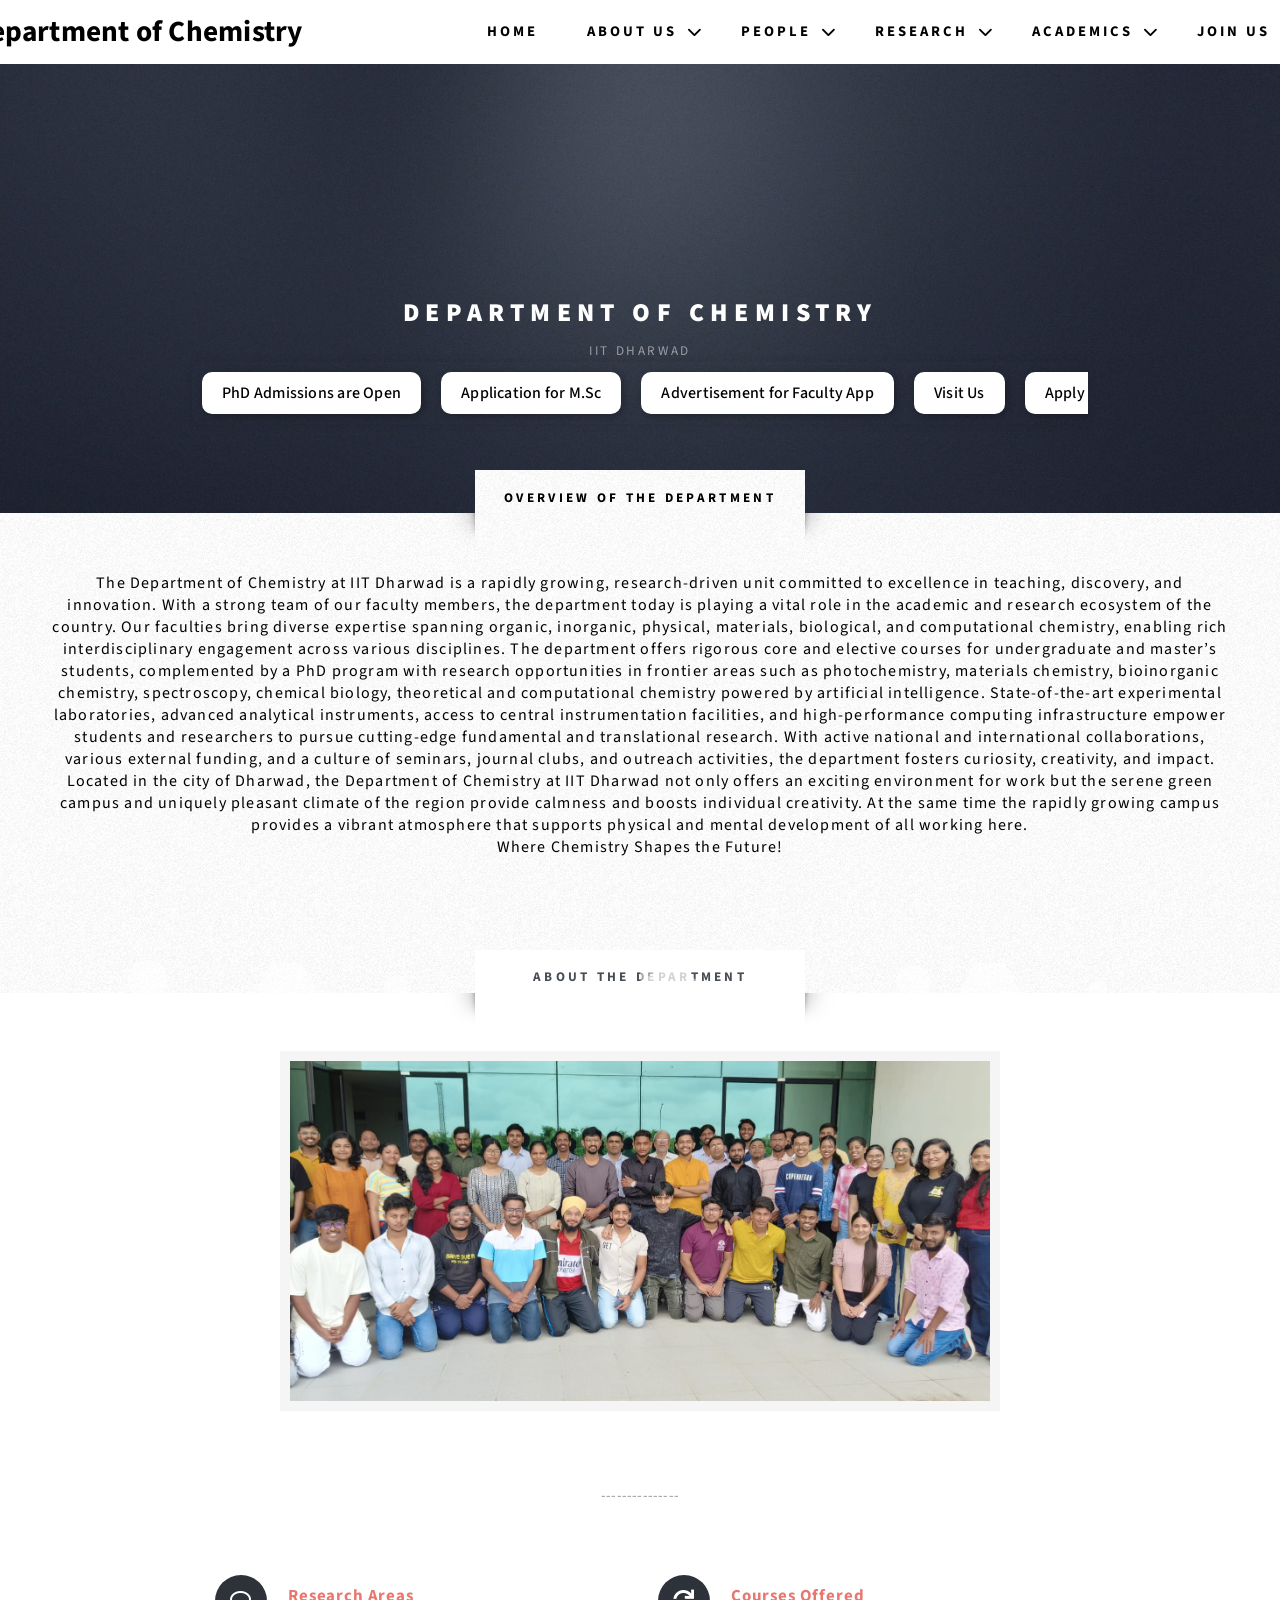
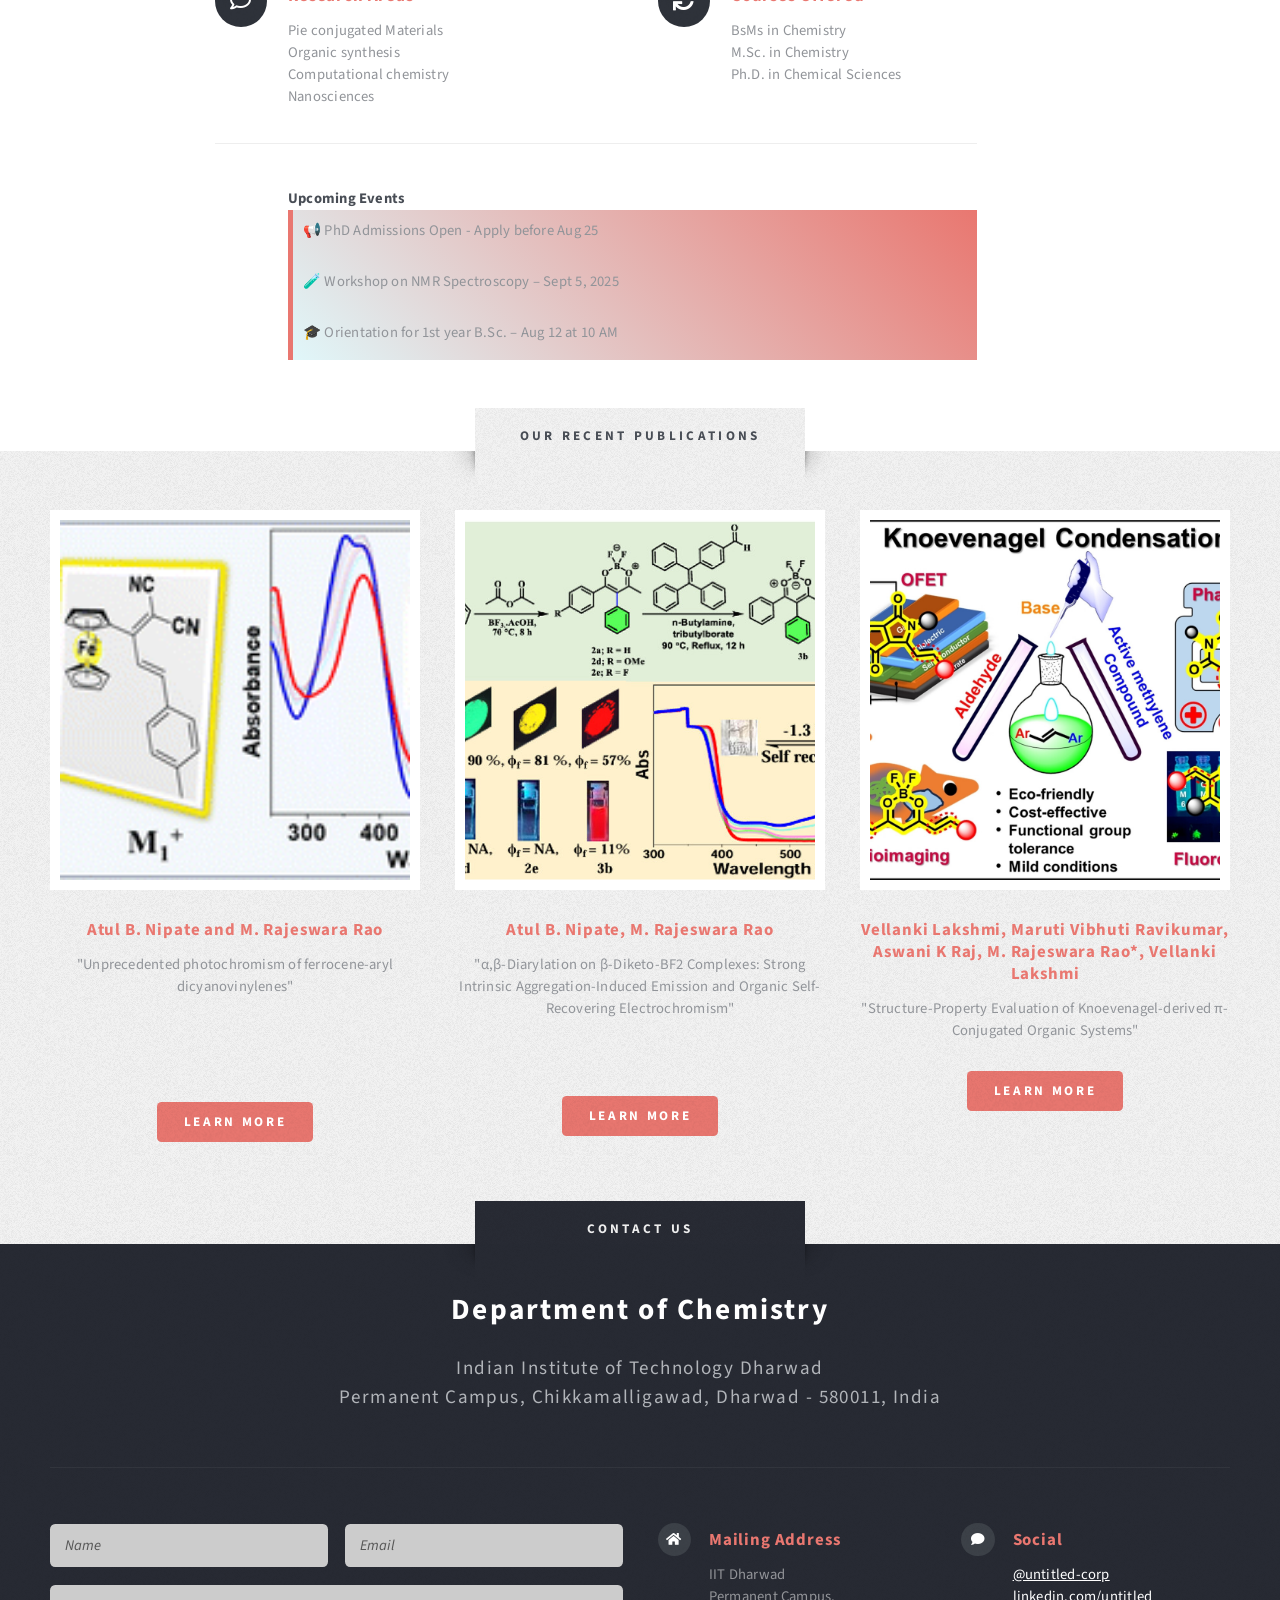
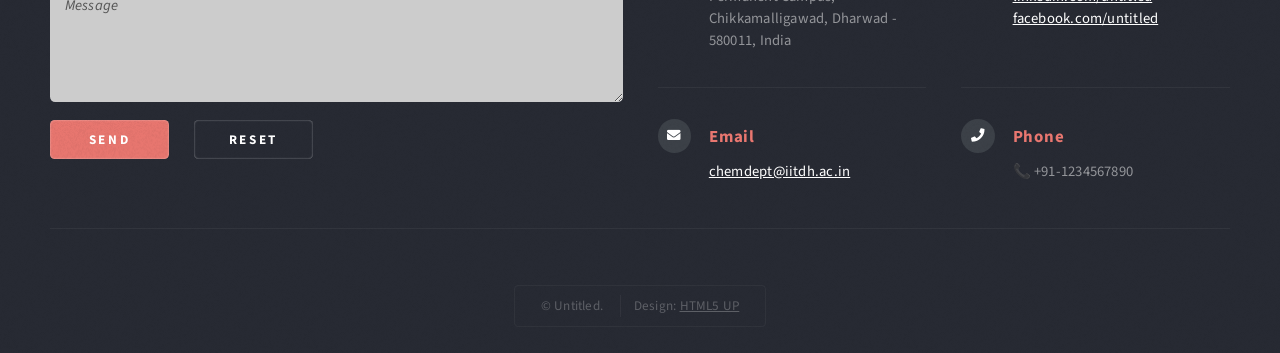
==== commit 6d2dbffd: "second commit" ====
--- a/index.html
+++ b/index.html
@@ -1,560 +1,708 @@
-<!DOCTYPE html>
+<!doctype html>
 <!--
 	Escape Velocity by HTML5 UP
 	html5up.net | @ajlkn
 	Free for personal and commercial use under the CCA 3.0 license (html5up.net/license)
 -->
 <html>
-
-<head>
-  <title>Department of Chemistry</title>
-  <meta charset="utf-8" />
-  <meta name="viewport" content="width=device-width, initial-scale=1, user-scalable=no" />
-  <link rel="stylesheet" href="assets/css/main.css" />
-  <style>
-    nav a {
-      padding-top: -10px;
-      padding-bottom: -10px;
-      padding-left: 10px;
-      padding-right: 10px;
-      margin-top: 10px;
-      margin-bottom: 10px;
-      border-radius: 10px;
-      background-color: white;
-      color: black;
-      font-size: 16px;
-      font-weight: bold;
-      text-shadow: 2px 2px 5px rgba(0, 0, 0, 0.7);
-    }
-
-    .tag-wrapper {
-      margin: 70px auto 0 auto;
-      width: 70%;
-      max-width: 1000px;
-      overflow: hidden;
-      background: #2b2e3d;
-      padding: 10px 0;
-      border-radius: 10px;
-      box-shadow: 0 0 10px rgba(0, 0, 0, 0.1);
-      background-color: transparent;
-
-    }
-
-    .tag-track {
-      display: flex;
-      width: max-content;
-      animation: scroll-left 10s linear infinite;
-      background-color: transparent;
-    }
-
-    .tag-wrapper:hover .tag-track {
-      animation-play-state: paused;
-    }
-
-    .tag-track-inner {
-      display: flex;
-      background-color: transparent;
-    }
-
-    .tag a {
-      display: inline-block;
-      background-color: white;
-      color: black;
-      text-decoration: none;
-      padding: 10px 20px;
-      margin: 0 10px;
-      border-radius: 10px;
-      box-shadow: 2px 2px 8px rgba(0, 0, 0, 0.3);
-      font-weight: 500;
-      white-space: nowrap;
-      transition: background 0.3s;
-      font-size: 1rem;
-    }
-
-    .notice-board {
-      height: 150px;
-      overflow: hidden;
-      position: relative;
-      background: linear-gradient(45deg, #e0f7fa, #e97770);
-      border-left: 5px solid #e97770;
-      padding: 10px;
-    }
-
-    .notices {
-      position: absolute;
-      animation: scroll-up 10s linear infinite;
-    }
-
-    @keyframes scroll-up {
-      0% {
-        top: 100%;
-      }
-
-      100% {
-        top: -100%;
-      }
-    }
-
-    .tag a:hover {
-      background-color: #3f517a;
-    }
-
-    @keyframes scroll-left {
-      0% {
-        transform: translateX(0);
-      }
-
-      100% {
-        transform: translateX(-50%);
-      }
-    }
-
-    @media (max-width: 768px) {
+  <head>
+    <title>Department of Chemistry</title>
+    <meta charset="utf-8" />
+    <meta
+      name="viewport"
+      content="width=device-width, initial-scale=1, user-scalable=no"
+    />
+    <link
+      rel="stylesheet"
+      href="https://cdnjs.cloudflare.com/ajax/libs/font-awesome/6.7.2/css/all.min.css"
+    />
+    <link rel="stylesheet" href="assets/css/main.css" />
+    <style>
+      nav {
+        background-color: white;
+      }
+      nav a {
+        padding-top: -10px;
+        padding-bottom: -10px;
+        padding-left: 10px;
+        padding-right: 10px;
+        margin-top: 10px;
+        margin-bottom: 10px;
+        border-radius: 10px;
+        background-color: white;
+        color: black;
+        font-size: 16px;
+        /* text-shadow: 2px 2px 5px rgba(0, 0, 0, 0.7); */
+      }
+      #nav > ul > li > a {
+        font-size: 1em;
+      }
+      #nav > ul > li > i {
+        color: black;
+      }
+      #nav > ul > li {
+        text-align: center;
+        padding: 0 2em;
+        display: flex;
+        justify-content: center;
+        align-items: center;
+        padding: 0 1em;
+      }
+
       .tag-wrapper {
-        width: 90%;
+        margin: 70px auto 0 auto;
+        width: 70%;
+        max-width: 1000px;
+        overflow: hidden;
+        background: #2b2e3d;
+        padding: 10px 0;
+        border-radius: 10px;
+        box-shadow: 0 0 10px rgba(0, 0, 0, 0.1);
+        background-color: transparent;
+      }
+
+      .tag-track {
+        display: flex;
+        width: max-content;
+        animation: scroll-left 10s linear infinite;
+        background-color: transparent;
+      }
+
+      .tag-wrapper:hover .tag-track {
+        animation-play-state: paused;
+      }
+
+      .tag-track-inner {
+        display: flex;
+        background-color: transparent;
       }
 
       .tag a {
-        padding: 8px 14px;
-        font-size: 0.9rem;
-        margin: 0 6px;
-      }
-    }
-
-    @media (max-width: 480px) {
-      .tag a {
-        padding: 6px 10px;
-        font-size: 0.8rem;
-        margin: 0 4px;
-      }
-    }
-
-    /* Bubble Animation */
-    .bubble {
-      position: fixed;
-      bottom: -100px;
-      background: rgba(255, 255, 255, 0.5);
-      border-radius: 50%;
-      animation: rise 12s infinite ease-in;
-      z-index: 1;
-      /* bubbles behind content */
-    }
-
-    .molecule {
-      position: fixed;
-      bottom: -120px;
-      width: 60px;
-      height: 60px;
-      background: rgba(255, 255, 255, 0.5);
-      animation: rise 20s infinite ease-in;
-      z-index: 1;
-    }
-
-    /* Hexagon */
-    .hexagon {
-      clip-path: polygon(25% 5%, 75% 5%, 100% 50%, 75% 95%, 25% 95%, 0% 50%);
-    }
-
-    /* Pentagon */
-    .pentagon {
-      clip-path: polygon(50% 0%, 100% 38%, 82% 100%, 18% 100%, 0% 38%);
-    }
-
-    @keyframes rise {
-      0% {
-        transform: translateY(0);
-        opacity: 0.6;
-      }
-
-      100% {
-        transform: translateY(-120vh);
-        opacity: 0;
-      }
-    }
-
-    /* Keep site content above bubbles */
-    #page-wrapper {
-      position: relative;
-      z-index: 0;
-    }
-  </style>
-</head>
-
-<body class="homepage is-preload">
-  <!-- Floating Bubbles -->
-  <div class="bubble" style="width:40px;height:40px;left:10%;animation-duration:14s;"></div>
-  <div class="bubble" style="width:25px;height:25px;left:30%;animation-duration:18s;"></div>
-  <div class="bubble" style="width:50px;height:50px;left:50%;animation-duration:20s;"></div>
-  <div class="bubble" style="width:35px;height:35px;left:70%;animation-duration:16s;"></div>
-  <div class="bubble" style="width:20px;height:20px;left:85%;animation-duration:22s;"></div>
-  <div class="molecule hexagon" style="left:20%;animation-duration:15s;"></div>
-  <div class="molecule pentagon" style="left:50%;animation-duration:18s;"></div>
-  <div class="molecule hexagon" style="left:75%;animation-duration:22s;"></div>
-
-
-  <div id="page-wrapper">
-    <!-- Header -->
-    <section id="header" class="wrapper">
-      <img src="./images/NM.jpeg" alt="img" style="width: 50px; height: 50px;">
-      <!-- Logo -->
-      <div id="logo" style="top: 110px;">
-        <h1><a href="index.html">Department of Chemistry</a></h1>
-        <p>IIT DHARWAD</p>
-        <!-- Auto Scrolling Tag List -->
-        <div class="tag-wrapper" style="margin-top: 0px;">
-          <div class="tag-track">
-            <div class="tag-track-inner">
-              <div class="tag">
-                <a href="" target="_blank">PhD Admissions are Open</a>
-              </div>
-              <div class="tag">
-                <a href="" target="_blank">Application for M.Sc</a>
-              </div>
-              <div class="tag">
-                <a href="" target="_blank">Advertisement for Faculty App</a>
-              </div>
-              <div class="tag">
-                <a href="" target="_blank">Visit Us</a>
-              </div>
-              <div class="tag">
-                <a href="" target="_blank">Apply for Internships</a>
-              </div>
-              <div class="tag">
-                <a href="" target="_blank">Explore More</a>
-              </div>
-              <div class="tag">
-                <a href="" target="_blank">Latest Research</a>
-              </div>
-
-              <!-- Duplicate for smooth scroll loop -->
-              <div class="tag">
-                <a href="" target="_blank">PhD Admissions are Open</a>
-              </div>
-              <div class="tag">
-                <a href="" target="_blank">Application for M.Sc</a>
-              </div>
-              <div class="tag">
-                <a href="" target="_blank">Advertisement for Faculty App</a>
-              </div>
-              <div class="tag">
-                <a href="" target="_blank">Visit Us</a>
-              </div>
-              <div class="tag">
-                <a href="" target="_blank">Apply for Internships</a>
-              </div>
-              <div class="tag">
-                <a href="" target="_blank">Explore More</a>
-              </div>
-              <div class="tag">
-                <a href="" target="_blank">Latest Research</a>
+        display: inline-block;
+        background-color: white;
+        color: black;
+        text-decoration: none;
+        padding: 10px 20px;
+        margin: 0 10px;
+        border-radius: 10px;
+        box-shadow: 2px 2px 8px rgba(0, 0, 0, 0.3);
+        font-weight: 500;
+        white-space: nowrap;
+        transition: background 0.3s;
+        font-size: 1rem;
+      }
+
+      .notice-board {
+        height: 150px;
+        overflow: hidden;
+        position: relative;
+        background: linear-gradient(45deg, #e0f7fa, #e97770);
+        border-left: 5px solid #e97770;
+        padding: 10px;
+      }
+
+      .notices {
+        position: absolute;
+        animation: scroll-up 10s linear infinite;
+      }
+
+      @keyframes scroll-up {
+        0% {
+          top: 100%;
+        }
+
+        100% {
+          top: -100%;
+        }
+      }
+
+      .tag a:hover {
+        background-color: #3f517a;
+      }
+
+      @keyframes scroll-left {
+        0% {
+          transform: translateX(0);
+        }
+
+        100% {
+          transform: translateX(-50%);
+        }
+      }
+
+      @media (max-width: 768px) {
+        .tag-wrapper {
+          width: 90%;
+        }
+
+        .tag a {
+          padding: 8px 14px;
+          font-size: 0.9rem;
+          margin: 0 6px;
+        }
+      }
+
+      @media (max-width: 480px) {
+        .tag a {
+          padding: 6px 10px;
+          font-size: 0.8rem;
+          margin: 0 4px;
+        }
+      }
+
+      /* Bubble Animation */
+      .bubble {
+        position: fixed;
+        bottom: -100px;
+        background: rgba(255, 255, 255, 0.5);
+        border-radius: 50%;
+        animation: rise 12s infinite ease-in;
+        z-index: 1;
+        /* bubbles behind content */
+      }
+
+      .molecule {
+        position: fixed;
+        bottom: -120px;
+        width: 60px;
+        height: 60px;
+        background: rgba(255, 255, 255, 0.5);
+        animation: rise 20s infinite ease-in;
+        z-index: 1;
+      }
+
+      /* Hexagon */
+      .hexagon {
+        clip-path: polygon(25% 5%, 75% 5%, 100% 50%, 75% 95%, 25% 95%, 0% 50%);
+      }
+
+      /* Pentagon */
+      .pentagon {
+        clip-path: polygon(50% 0%, 100% 38%, 82% 100%, 18% 100%, 0% 38%);
+      }
+
+      @keyframes rise {
+        0% {
+          transform: translateY(0);
+          opacity: 0.6;
+        }
+
+        100% {
+          transform: translateY(-120vh);
+          opacity: 0;
+        }
+      }
+
+      /* Keep site content above bubbles */
+      #page-wrapper {
+        position: relative;
+        z-index: 0;
+      }
+    </style>
+  </head>
+
+  <body class="homepage is-preload">
+    <!-- Floating Bubbles -->
+    <div
+      class="bubble"
+      style="width: 40px; height: 40px; left: 10%; animation-duration: 14s"
+    ></div>
+    <div
+      class="bubble"
+      style="width: 25px; height: 25px; left: 30%; animation-duration: 18s"
+    ></div>
+    <div
+      class="bubble"
+      style="width: 50px; height: 50px; left: 50%; animation-duration: 20s"
+    ></div>
+    <div
+      class="bubble"
+      style="width: 35px; height: 35px; left: 70%; animation-duration: 16s"
+    ></div>
+    <div
+      class="bubble"
+      style="width: 20px; height: 20px; left: 85%; animation-duration: 22s"
+    ></div>
+    <div
+      class="molecule hexagon"
+      style="left: 20%; animation-duration: 15s"
+    ></div>
+    <div
+      class="molecule pentagon"
+      style="left: 50%; animation-duration: 18s"
+    ></div>
+    <div
+      class="molecule hexagon"
+      style="left: 75%; animation-duration: 22s"
+    ></div>
+
+    <div id="page-wrapper">
+      <!-- Header -->
+      <section id="header" class="wrapper">
+        <!-- <img
+          src="./images/NM.jpeg"
+          alt="img"
+          style="width: 50px; height: 50px"
+        /> -->
+        <!-- Logo -->
+        <div id="logo" style="top: 110px">
+          <h1><a href="index.html">Department of Chemistry</a></h1>
+          <p>IIT DHARWAD</p>
+          <!-- Auto Scrolling Tag List -->
+          <div class="tag-wrapper" style="margin-top: 0px">
+            <div class="tag-track">
+              <div class="tag-track-inner">
+                <div class="tag">
+                  <a href="" target="_blank">PhD Admissions are Open</a>
+                </div>
+                <div class="tag">
+                  <a href="" target="_blank">Application for M.Sc</a>
+                </div>
+                <div class="tag">
+                  <a href="" target="_blank">Advertisement for Faculty App</a>
+                </div>
+                <div class="tag">
+                  <a href="" target="_blank">Visit Us</a>
+                </div>
+                <div class="tag">
+                  <a href="" target="_blank">Apply for Internships</a>
+                </div>
+                <div class="tag">
+                  <a href="" target="_blank">Explore More</a>
+                </div>
+                <div class="tag">
+                  <a href="" target="_blank">Latest Research</a>
+                </div>
+
+                <!-- Duplicate for smooth scroll loop -->
+                <div class="tag">
+                  <a href="" target="_blank">PhD Admissions are Open</a>
+                </div>
+                <div class="tag">
+                  <a href="" target="_blank">Application for M.Sc</a>
+                </div>
+                <div class="tag">
+                  <a href="" target="_blank">Advertisement for Faculty App</a>
+                </div>
+                <div class="tag">
+                  <a href="" target="_blank">Visit Us</a>
+                </div>
+                <div class="tag">
+                  <a href="" target="_blank">Apply for Internships</a>
+                </div>
+                <div class="tag">
+                  <a href="" target="_blank">Explore More</a>
+                </div>
+                <div class="tag">
+                  <a href="" target="_blank">Latest Research</a>
+                </div>
               </div>
             </div>
           </div>
         </div>
-      </div>
-
-      <!-- Nav -->
-      <nav id="nav" style="top: 10px; ">
-        <ul>
-          <li class="current"><a href="index.html" style="color: black; font-weight:bold;">Home</a></li>
-          <li>
-            <a href="#" style="color: black;font-weight:bold;">About Us</a>
-            <ul>
-              <li><a href="./hod.html">From HOD's Desk</a></li>
-              <li><a href="./Department.html">Department Overview</a></li>
-              <li><a href="#">Achivements</a></li>
-              <li>
-                <a href="#">Gallery</a>
-              </li>
-              <li><a href="#">Events</a></li>
-            </ul>
-          </li>
-          <li>
-            <a href="#" style="color: black;font-weight:bold;">People</a>
-            <ul>
-              <li><a href="./faculty.html">Faculty</a></li>
-              <li><a href="#">Students</a>
-                <ul>
-                  <li><a href="./UG.html">UG (BsMs)</a></li>
-                  <li><a href="./PG.html">PG (M.Sc. & PhD)</a></li>
-                </ul>
-              </li>
-
-              <li><a href="./staff.html">Staff</a></li>
-            </ul>
-          </li>
-          <li>
-            <a href="#" style="color: black;font-weight:bold;">Research</a>
-            <ul>
-              <li><a href="#">Research Areas</a>
-                <ul>
-                  <li><a href="#">Organic</a></li>
-                  <li><a href="#">Physical</a></li>
-                  <li><a href="#">Inorganic</a></li>
-                  <li><a href="#">Biological</a></li>
-                  <li><a href="#">Theoretical</a></li>
-                </ul>
-              </li>
-              <li><a href="#">Facilities</a>
-                <ul>
-                  <li><a href="#">SCIF</a></li>
-                  <li><a href="#">DCIF</a></li>
-                  <li><a href="#">HPC</a></li>
-                </ul>
-              </li>
-            </ul>
-          </li>
-          <li>
-            <a href="#" style="color: black;font-weight:bold;">Academics</a>
-            <ul>
-              <li><a href="#">Undergraduate</a></li>
-              <li><a href="#">Postgratuate</a></li>
-              <li><a href="#">Doctoral</a></li>
-            </ul>
-          </li>
-          <li>
-            <a href="#" style="color: black;font-weight:bold; ">Join Us</a>
-            <ul>
-              <li><a href="#">Faculty Recruitments</a></li>
-              <li><a href="#">Postdoc Openings</a></li>
-              <li><a href="#">Admissions</a></li>
-              <li><a href="#">Internships/Project Staff</a></li>
-            </ul>
-          </li>
-        </ul>
-      </nav>
-    </section>
-
-    <!-- Intro -->
-    <section id="intro" class="wrapper style1">
-      <div class="title">The Introduction</div>
-      <div class="container">
-        <p class="style1">
-          Welcome to the Department of Chemistry at IIT Dharwad!<br />
-          We are committed to excellence in education, research, and
-          innovation in the field of chemistry,<strong style="color: red;">Where Chemistry Shapes the Future!</strong>
-        </p>
-        <!-- <p class="style2">
+
+        <!-- Nav -->
+        <nav
+          id="nav"
+          style="top: 1px; position: fixed; top: 0; width: 100%; z-index: 1000"
+        >
+          <ul
+            style="
+              display: flex;
+              align-items: center;
+              justify-content: center;
+              margin: 0;
+              padding: 0;
+              list-style: none;
+            "
+          >
+            <li
+              style="
+                color: black;
+                font-weight: bold;
+                font-size: 2em;
+                margin-right: 160px;
+                padding: 0 0;
+              "
+            >
+              Department of Chemistry
+            </li>
+            <li class="current">
+              <a href="index.html" style="color: black; font-weight: bold"
+                >Home</a
+              >
+            </li>
+            <li>
+              <a href="#" style="color: black; font-weight: bold">About Us</a
+              ><i class="fa-solid fa-chevron-down"></i>
+              <ul>
+                <li><a href="./hod.html">From HOD's Desk</a></li>
+                <li>
+                  <a href="./gallery.html">Gallery</a>
+                </li>
+                <li><a href="">Events</a></li>
+              </ul>
+            </li>
+            <li>
+              <a href="#" style="color: black; font-weight: bold">People</a
+              ><i class="fa-solid fa-chevron-down"></i>
+              <ul>
+                <li><a href="./faculty.html">Faculty</a></li>
+                <li>
+                  <a href="#">Students</a>
+                  <ul>
+                    <li><a href="./UG.html">UG (BsMs)</a></li>
+                    <li><a href="./PG.html">PG (M.Sc. & PhD)</a></li>
+                  </ul>
+                </li>
+
+                <li><a href="./staff.html">Staff</a></li>
+              </ul>
+            </li>
+            <li>
+              <a href="#" style="color: black; font-weight: bold">Research</a
+              ><i class="fa-solid fa-chevron-down"></i>
+              <ul>
+                <li>
+                  <a href="#">Overview</a>
+                </li>
+                <li>
+                  <a href="#">Publication</a>
+                </li>
+                <li>
+                  <a href="">Projects</a>
+                </li>
+                <li>
+                  <a href="#">Facilities</a>
+                  <ul>
+                    <li><a href="#">SCIF</a></li>
+                    <li><a href="#">DCIF</a></li>
+                    <li><a href="#">HPC</a></li>
+                  </ul>
+                </li>
+              </ul>
+            </li>
+            <li>
+              <a href="#" style="color: black; font-weight: bold">Academics</a
+              ><i class="fa-solid fa-chevron-down"></i>
+              <ul>
+                <li><a href="./undergraduate.html">Undergraduate</a></li>
+                <li><a href="./postgraduate.html">Postgratuate</a></li>
+                <li><a href="#">Doctoral</a></li>
+              </ul>
+            </li>
+            <li>
+              <a href="#" style="color: black; font-weight: bold">Join Us</a
+              ><i class="fa-solid fa-chevron-down"></i>
+              <ul>
+                <li><a href="#">Faculty Recruitments</a></li>
+                <li><a href="#">Postdoc Openings</a></li>
+                <li><a href="#">Admissions</a></li>
+                <li><a href="#">Internships/Project Staff</a></li>
+              </ul>
+            </li>
+          </ul>
+        </nav>
+      </section>
+
+      <!-- Intro -->
+      <section id="intro" class="wrapper style1">
+        <div class="title">Overview of the Department</div>
+        <div class="container">
+          <p class="style1" style="font-size: 1rem">
+            The Department of Chemistry at IIT Dharwad is a rapidly growing,
+            research-driven unit committed to excellence in teaching, discovery,
+            and innovation. With a strong team of our faculty members, the
+            department today is playing a vital role in the academic and
+            research ecosystem of the country. Our faculties bring diverse
+            expertise spanning organic, inorganic, physical, materials,
+            biological, and computational chemistry, enabling rich
+            interdisciplinary engagement across various disciplines. The
+            department offers rigorous core and elective courses for
+            undergraduate and master’s students, complemented by a PhD program
+            with research opportunities in frontier areas such as
+            photochemistry, materials chemistry, bioinorganic chemistry,
+            spectroscopy, chemical biology, theoretical and computational
+            chemistry powered by artificial intelligence. State-of-the-art
+            experimental laboratories, advanced analytical instruments, access
+            to central instrumentation facilities, and high-performance
+            computing infrastructure empower students and researchers to pursue
+            cutting-edge fundamental and translational research. With active
+            national and international collaborations, various external funding,
+            and a culture of seminars, journal clubs, and outreach activities,
+            the department fosters curiosity, creativity, and impact. Located in
+            the city of Dharwad, the Department of Chemistry at IIT Dharwad not
+            only offers an exciting environment for work but the serene green
+            campus and uniquely pleasant climate of the region provide calmness
+            and boosts individual creativity. At the same time the rapidly
+            growing campus provides a vibrant atmosphere that supports physical
+            and mental development of all working here.
+
+            <strong style="color: red"></strong>
+              <br />
+              Where Chemistry Shapes the Future!</strong
+            >
+          </p>
+          <!-- <p class="style2">
           The Chemistry Department at IIT Dharwad is dedicated to advancing
           knowledge in chemical sciences through innovative research.<br class="mobile-hide" />
         </p> -->
 
-        <!-- <ul class="actions">
+          <!-- <ul class="actions">
           <li><a href="#" class="button style3 large">Proceed</a></li>
         </ul> -->
-      </div>
-    </section>
-
-    <!-- Main -->
-    <section id="main" class="wrapper style2">
-      <div class="title">About the Department</div>
-      <div class="container">
-        <!-- Image -->
-        <a href="#" class="image featured" style="justify-content: center; display: flex;">
-          <img src="images/group.jpg" style="width:fit-content; border: 10px solid whitesmoke;" alt="" />
-        </a>
-
-        <!-- Features -->
-        <section id="features">
-          <header class="style1">
-            ---------------
-          </header>
-          <div class="feature-list">
-            <div class="row">
-              <div class="col-6 col-12-medium">
-                <section>
-                  <h3 class="icon fa-comment">Research Areas</h3>
-                  <p>
-                    Pie conjugated Materials <br>
-                    Organic synthesis <br>
-                    Computational chemistry <br>
-                    Nanosciences <br>
-                  </p>
-                </section>
+        </div>
+      </section>
+
+      <!-- Main -->
+      <section id="main" class="wrapper style2">
+        <div class="title">About the Department</div>
+        <div class="container">
+          <!-- Image -->
+          <a
+            href="#"
+            class="image featured"
+            style="justify-content: center; display: flex"
+          >
+            <img
+              src="images/group.jpg"
+              style="width: fit-content; border: 10px solid whitesmoke"
+              alt=""
+            />
+          </a>
+
+          <!-- Features -->
+          <section id="features">
+            <header class="style1">---------------</header>
+            <div class="feature-list">
+              <div class="row">
+                <div class="col-6 col-12-medium">
+                  <section>
+                    <h3 class="icon fa-comment">Research Areas</h3>
+                    <p>
+                      Pie conjugated Materials <br />
+                      Organic synthesis <br />
+                      Computational chemistry <br />
+                      Nanosciences <br />
+                    </p>
+                  </section>
+                </div>
+                <div class="col-6 col-12-medium">
+                  <section>
+                    <h3 class="icon solid fa-sync">Courses Offered</h3>
+                    <p>
+                      BsMs in Chemistry <br />
+                      M.Sc. in Chemistry <br />
+                      Ph.D. in Chemical Sciences <br />
+                    </p>
+                  </section>
+                </div>
+
+                <div class="col-6 col-12-medium" style="width: 90%">
+                  <section>
+                    <h2>Upcoming Events</h2>
+                    <div class="notice-board">
+                      <div class="notices">
+                        <p>📢 PhD Admissions Open - Apply before Aug 25</p>
+                        <p>🧪 Workshop on NMR Spectroscopy – Sept 5, 2025</p>
+                        <p>
+                          🎓 Orientation for 1st year B.Sc. – Aug 12 at 10 AM
+                        </p>
+                        <p>📄 Exam Timetable Released – Check your portal</p>
+                      </div>
+                    </div>
+                  </section>
+                </div>
               </div>
-              <div class="col-6 col-12-medium">
-                <section>
-                  <h3 class="icon solid fa-sync">
-                    Courses Offered
-                  </h3>
-                  <p>
-                    BsMs in Chemistry <br>
-                    M.Sc. in Chemistry <br>
-                    Ph.D. in Chemical Sciences <br>
-                  </p>
-                </section>
-              </div>
-
-              <div class="col-6 col-12-medium" style=" width: 90%;">
-                <section>
-                  <h2>Upcoming Events</h2>
-                  <div class="notice-board">
-                    <div class="notices">
-                      <p>📢 PhD Admissions Open - Apply before Aug 25</p>
-                      <p>🧪 Workshop on NMR Spectroscopy – Sept 5, 2025</p>
-                      <p>🎓 Orientation for 1st year B.Sc. – Aug 12 at 10 AM</p>
-                      <p>📄 Exam Timetable Released – Check your portal</p>
-                    </div>
-                  </div>
-                </section>
-              </div>
-
             </div>
-          </div>
-          <!-- <ul class="actions special">
+            <!-- <ul class="actions special">
             <li><a href="#" class="button style1 large">Get Started</a></li>
             <li><a href="#" class="button style2 large">More Info</a></li>
           </ul> -->
-        </section>
-      </div>
-    </section>
-
-    <!-- Highlights -->
-    <section id="highlights" class="wrapper style3">
-      <div class="title">Our Recent Publications</div>
-      <div class="container">
-        <div class="row aln-center">
-          <div class="col-4 col-12-medium">
-            <section class="highlight">
-              <a href="#" class="image featured"><img src="images/Publication/pub1.jpg" alt="" /></a>
-              <h3><a href="#">Atul B. Nipate and M. Rajeswara Rao</a></h3>
-              <p>
-                "Unprecedented photochromism of ferrocene-aryl dicyanovinylenes"
-              </p>
-              <ul class="actions">
-                <li><a href="#" class="button style1">Learn More</a></li>
-              </ul>
-            </section>
-          </div>
-          <div class="col-4 col-12-medium">
-            <section class="highlight">
-              <a href="#" class="image featured"><img src="images/Publication/pub2.jpeg" alt="" /></a>
-              <h3><a href="#">Atul B. Nipate, M. Rajeswara Rao</a></h3>
-              <p>
-                "α,β-Diarylation on β‐Diketo-BF2 Complexes: Strong Intrinsic Aggregation-Induced Emission and Organic
-                Self-Recovering
-                Electrochromism"
-              </p>
-              <ul class="actions">
-                <li><a href="#" class="button style1">Learn More</a></li>
-              </ul>
-            </section>
-          </div>
-          <div class="col-4 col-12-medium">
-            <section class="highlight">
-              <a href="#" class="image featured"><img src="images/Publication/pub3.jpg" alt="" /></a>
-              <h3><a href="#">Vellanki Lakshmi, Maruti Vibhuti Ravikumar, Aswani K Raj, M. Rajeswara Rao*, Vellanki
-                  Lakshmi</a></h3>
-              <p>
-                "Structure-Property Evaluation of Knoevenagel-derived π-Conjugated Organic Systems"
-              </p>
-              <ul class="actions">
-                <li><a href="#" class="button style1">Learn More</a></li>
-              </ul>
-            </section>
+          </section>
+        </div>
+      </section>
+
+      <!-- Highlights -->
+      <section id="highlights" class="wrapper style3">
+        <div class="title">Our Recent Publications</div>
+        <div class="container">
+          <div class="row aln-center">
+            <div class="col-4 col-12-medium">
+              <section class="highlight">
+                <a href="#" class="image featured"
+                  ><img src="images/Publication/pub1.jpg" alt=""
+                /></a>
+                <h3><a href="#">Atul B. Nipate and M. Rajeswara Rao</a></h3>
+                <p>
+                  "Unprecedented photochromism of ferrocene-aryl
+                  dicyanovinylenes"
+                </p>
+                <ul class="actions" style="margin-top: 104px">
+                  <li><a href="#" class="button style1">Learn More</a></li>
+                </ul>
+              </section>
+            </div>
+            <div class="col-4 col-12-medium">
+              <section class="highlight">
+                <a href="#" class="image featured"
+                  ><img src="images/Publication/pub2.jpeg" alt=""
+                /></a>
+                <h3><a href="#">Atul B. Nipate, M. Rajeswara Rao</a></h3>
+                <p>
+                  "α,β-Diarylation on β‐Diketo-BF2 Complexes: Strong Intrinsic
+                  Aggregation-Induced Emission and Organic Self-Recovering
+                  Electrochromism"
+                </p>
+                <ul class="actions" style="margin-top: 76px">
+                  <li><a href="#" class="button style1">Learn More</a></li>
+                </ul>
+              </section>
+            </div>
+            <div class="col-4 col-12-medium">
+              <section class="highlight">
+                <a href="#" class="image featured"
+                  ><img src="images/Publication/pub3.jpg" alt=""
+                /></a>
+                <h3>
+                  <a href="#"
+                    >Vellanki Lakshmi, Maruti Vibhuti Ravikumar, Aswani K Raj,
+                    M. Rajeswara Rao*, Vellanki Lakshmi</a
+                  >
+                </h3>
+                <p>
+                  "Structure-Property Evaluation of Knoevenagel-derived
+                  π-Conjugated Organic Systems"
+                </p>
+                <ul class="actions" style="margin-top: 10px">
+                  <li><a href="#" class="button style1">Learn More</a></li>
+                </ul>
+              </section>
+            </div>
           </div>
         </div>
-      </div>
-    </section>
-
-    <!-- Footer -->
-    <section id="footer" class="wrapper" style="padding-bottom: 0px; padding-top: 0px;">
-      <div class="title">Contact us</div>
-      <div class="container">
-        <header class="style1" style="padding-bottom: 56px; margin-bottom: 56px;">
-          <h2>Department of Chemistry</h2>
-          <p>
-            Indian Institute of Technology Dharwad<br />
-            Permanent Campus, Chikkamalligawad, Dharwad - 580011, India
-          </p>
-        </header>
-        <div class="row">
-          <div class="col-6 col-12-medium">
-            <!-- Contact Form -->
-            <section>
-              <form method="post" action="#">
-                <div class="row gtr-50">
+      </section>
+
+      <!-- Footer -->
+      <section
+        id="footer"
+        class="wrapper"
+        style="padding-bottom: 0px; padding-top: 0px"
+      >
+        <div class="title">Contact us</div>
+        <div class="container">
+          <header
+            class="style1"
+            style="padding-bottom: 56px; margin-bottom: 56px"
+          >
+            <h2>Department of Chemistry</h2>
+            <p>
+              Indian Institute of Technology Dharwad<br />
+              Permanent Campus, Chikkamalligawad, Dharwad - 580011, India
+            </p>
+          </header>
+          <div class="row">
+            <div class="col-6 col-12-medium">
+              <!-- Contact Form -->
+              <section>
+                <form method="post" action="#">
+                  <div class="row gtr-50">
+                    <div class="col-6 col-12-small">
+                      <input
+                        type="text"
+                        name="name"
+                        id="contact-name"
+                        placeholder="Name"
+                      />
+                    </div>
+                    <div class="col-6 col-12-small">
+                      <input
+                        type="text"
+                        name="email"
+                        id="contact-email"
+                        placeholder="Email"
+                      />
+                    </div>
+                    <div class="col-12">
+                      <textarea
+                        name="message"
+                        id="contact-message"
+                        placeholder="Message"
+                        rows="4"
+                      ></textarea>
+                    </div>
+                    <div class="col-12">
+                      <ul class="actions">
+                        <li>
+                          <input type="submit" class="style1" value="Send" />
+                        </li>
+                        <li>
+                          <input type="reset" class="style2" value="Reset" />
+                        </li>
+                      </ul>
+                    </div>
+                  </div>
+                </form>
+              </section>
+            </div>
+            <div class="col-6 col-12-medium">
+              <!-- Contact -->
+              <section class="feature-list small">
+                <div class="row">
                   <div class="col-6 col-12-small">
-                    <input type="text" name="name" id="contact-name" placeholder="Name" />
+                    <section>
+                      <h3 class="icon solid fa-home">Mailing Address</h3>
+                      <p>
+                        IIT Dharwad<br />
+                        Permanent Campus, Chikkamalligawad, Dharwad - 580011,
+                        India<br />
+                      </p>
+                    </section>
                   </div>
                   <div class="col-6 col-12-small">
-                    <input type="text" name="email" id="contact-email" placeholder="Email" />
+                    <section>
+                      <h3 class="icon solid fa-comment">Social</h3>
+                      <p>
+                        <a href="#">@untitled-corp</a><br />
+                        <a href="#">linkedin.com/untitled</a><br />
+                        <a href="#">facebook.com/untitled</a>
+                      </p>
+                    </section>
                   </div>
-                  <div class="col-12">
-                    <textarea name="message" id="contact-message" placeholder="Message" rows="4"></textarea>
+                  <div class="col-6 col-12-small">
+                    <section>
+                      <h3 class="icon solid fa-envelope">Email</h3>
+                      <p>
+                        <a href="#">chemdept@iitdh.ac.in</a>
+                      </p>
+                    </section>
                   </div>
-                  <div class="col-12">
-                    <ul class="actions">
-                      <li>
-                        <input type="submit" class="style1" value="Send" />
-                      </li>
-                      <li>
-                        <input type="reset" class="style2" value="Reset" />
-                      </li>
-                    </ul>
+                  <div class="col-6 col-12-small">
+                    <section>
+                      <h3 class="icon solid fa-phone">Phone</h3>
+                      <p>📞 +91-1234567890</p>
+                    </section>
                   </div>
                 </div>
-              </form>
-            </section>
+              </section>
+            </div>
           </div>
-          <div class="col-6 col-12-medium">
-            <!-- Contact -->
-            <section class="feature-list small">
-              <div class="row">
-                <div class="col-6 col-12-small">
-                  <section>
-                    <h3 class="icon solid fa-home">Mailing Address</h3>
-                    <p>
-                      IIT Dharwad<br />
-                      Permanent Campus, Chikkamalligawad, Dharwad - 580011, India<br />
-                    </p>
-                  </section>
-                </div>
-                <div class="col-6 col-12-small">
-                  <section>
-                    <h3 class="icon solid fa-comment">Social</h3>
-                    <p>
-                      <a href="#">@untitled-corp</a><br />
-                      <a href="#">linkedin.com/untitled</a><br />
-                      <a href="#">facebook.com/untitled</a>
-                    </p>
-                  </section>
-                </div>
-                <div class="col-6 col-12-small">
-                  <section>
-                    <h3 class="icon solid fa-envelope">Email</h3>
-                    <p>
-                      <a href="#">chemdept@iitdh.ac.in</a>
-                    </p>
-                  </section>
-                </div>
-                <div class="col-6 col-12-small">
-                  <section>
-                    <h3 class="icon solid fa-phone">Phone</h3>
-                    <p>📞 +91-1234567890</p>
-                  </section>
-                </div>
-              </div>
-            </section>
+          <div id="copyright" style="padding-top: 56px; margin-top: 56px">
+            <ul>
+              <li>&copy; Untitled.</li>
+              <li>Design: <a href="http://html5up.net">HTML5 UP</a></li>
+            </ul>
           </div>
         </div>
-        <div id="copyright" style="padding-top: 56px; margin-top: 56px;">
-          <ul>
-            <li>&copy; Untitled.</li>
-            <li>Design: <a href="http://html5up.net">HTML5 UP</a></li>
-          </ul>
-        </div>
-      </div>
-    </section>
-  </div>
-
-  <!-- Scripts -->
-  <script src="assets/js/jquery.min.js"></script>
-  <script src="assets/js/jquery.dropotron.min.js"></script>
-  <script src="assets/js/browser.min.js"></script>
-  <script src="assets/js/breakpoints.min.js"></script>
-  <script src="assets/js/util.js"></script>
-  <script src="assets/js/main.js"></script>
-</body>
-
-</html>+      </section>
+    </div>
+
+    <!-- Scripts -->
+    <script src="assets/js/jquery.min.js"></script>
+    <script src="assets/js/jquery.dropotron.min.js"></script>
+    <script src="assets/js/browser.min.js"></script>
+    <script src="assets/js/breakpoints.min.js"></script>
+    <script src="assets/js/util.js"></script>
+    <script src="assets/js/main.js"></script>
+  </body>
+</html>
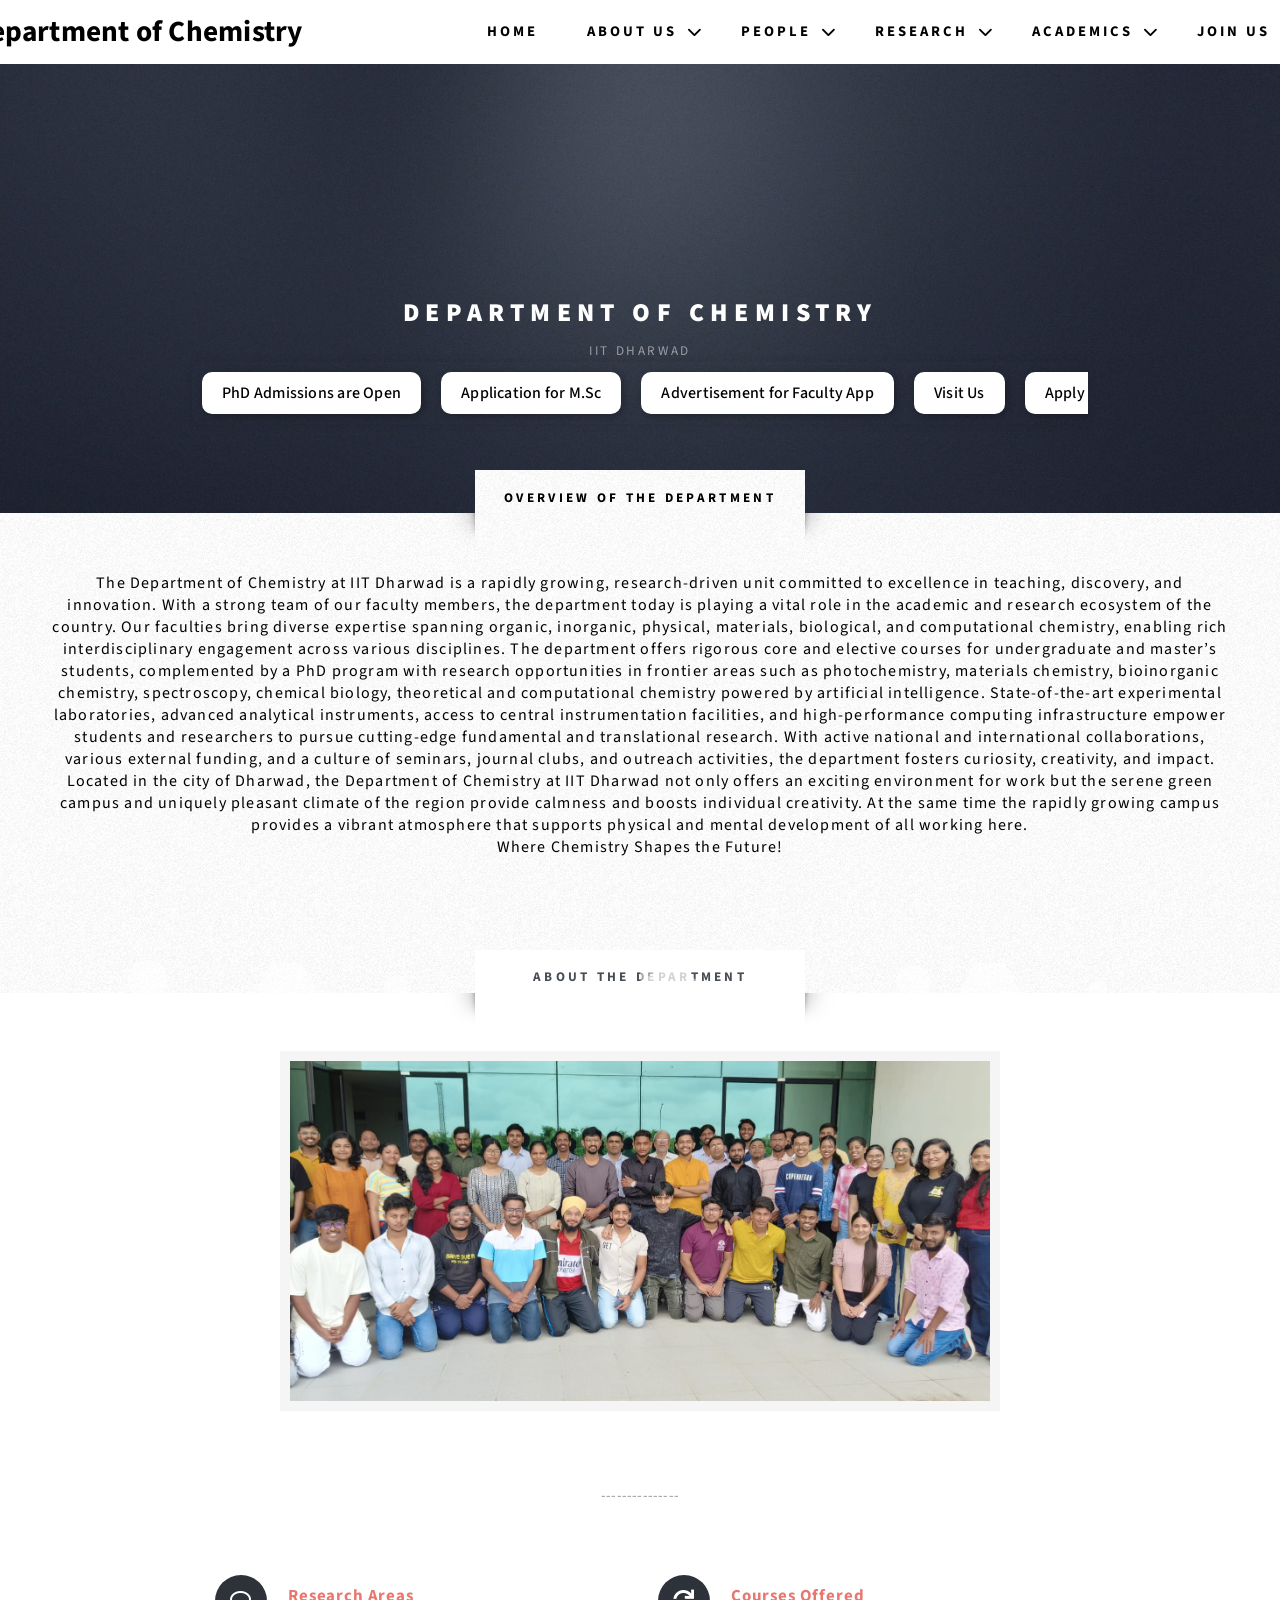
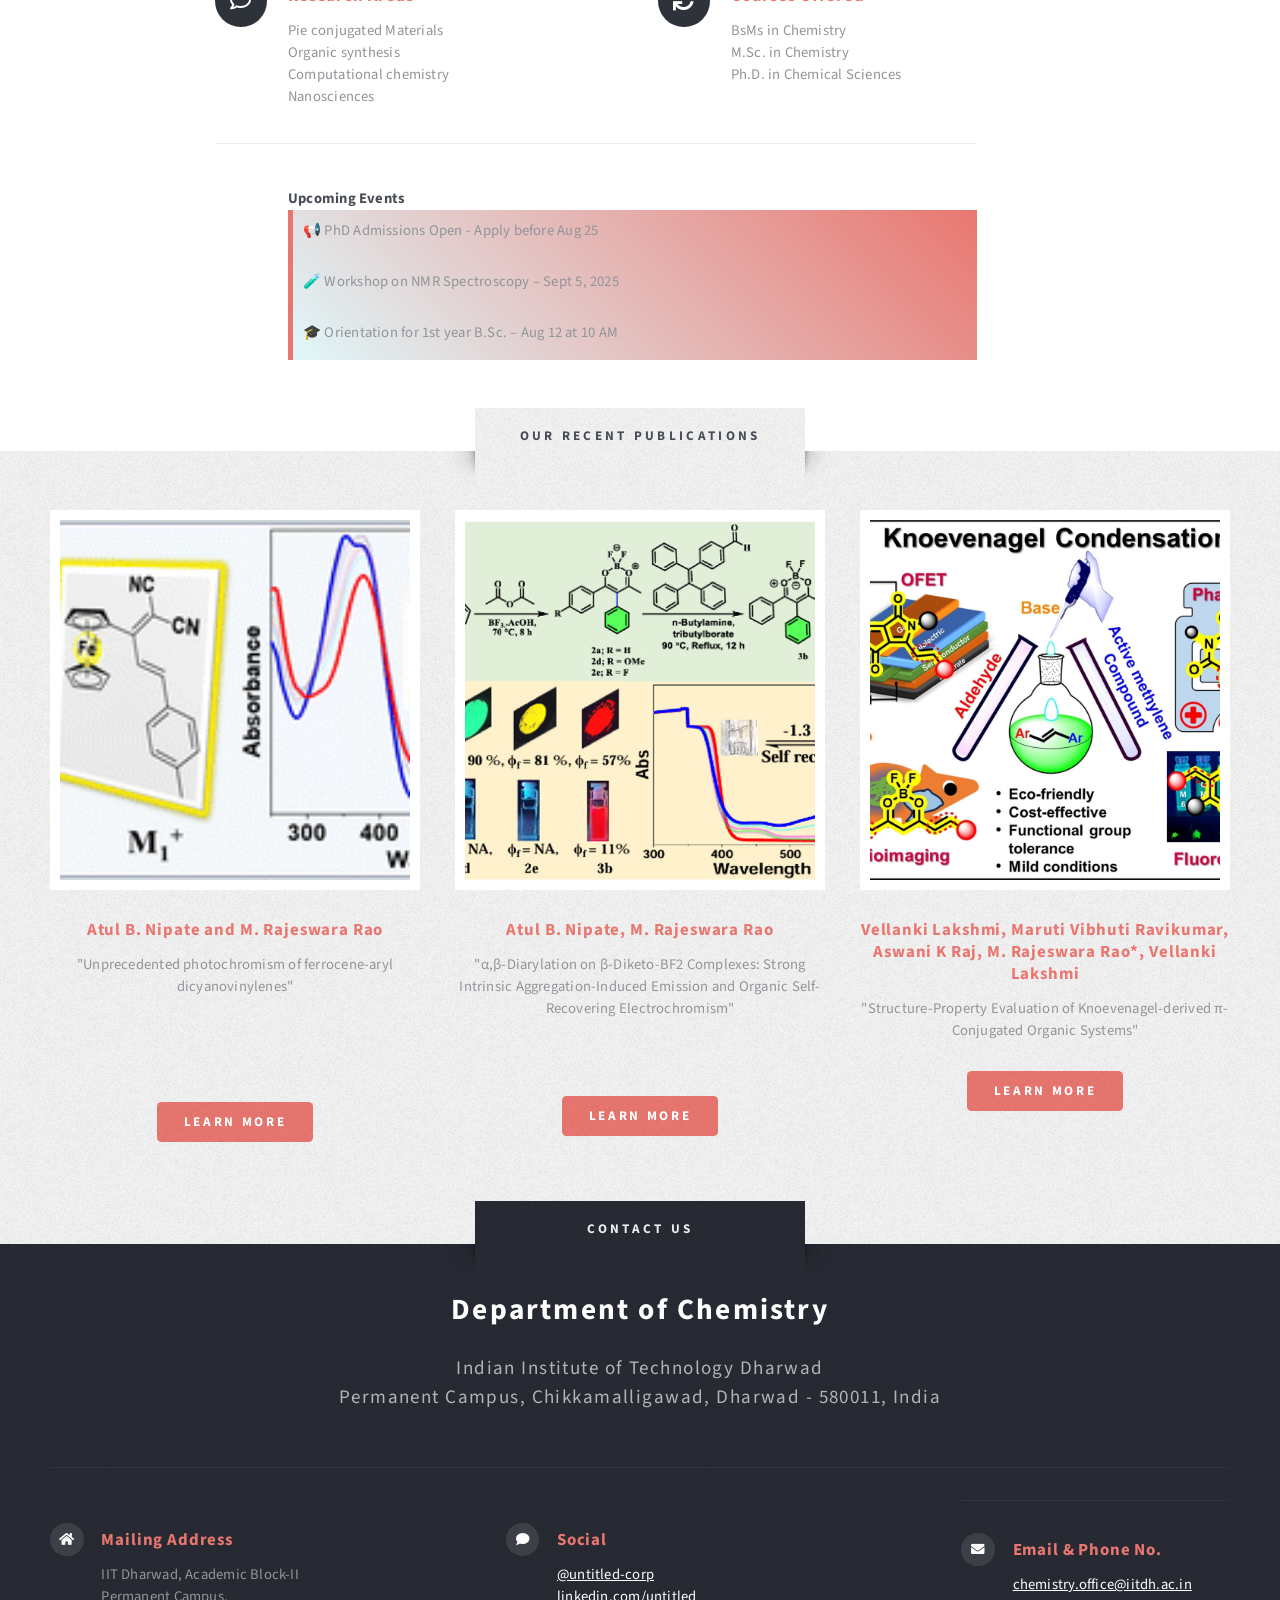
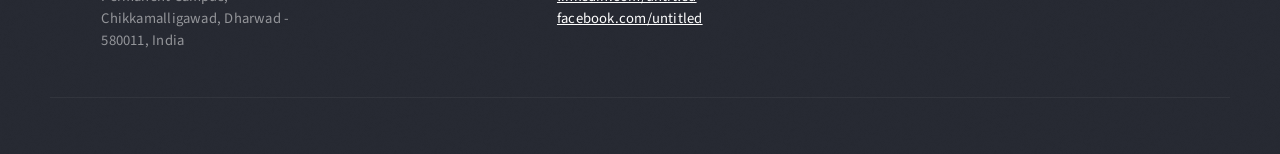
==== commit 3afc18f8: "changes" ====
--- a/index.html
+++ b/index.html
@@ -198,6 +198,21 @@
         position: relative;
         z-index: 0;
       }
+      #footer .feature-list .row {
+    display: flex;
+    justify-content: space-between;
+    align-items: flex-start;
+    flex-wrap: wrap;
+    gap: 20px;
+}
+
+#footer .feature-list section {
+    text-align: left;
+}
+
+#footer .feature-list .col-3 {
+    min-width: 220px;
+}
     </style>
   </head>
 
@@ -365,6 +380,16 @@
               <ul>
                 <li>
                   <a href="#">Overview</a>
+                  <ul>
+                    <li><a href="">Bioorganic Chemistry</a></li>
+                    <li><a href="">Functional Materials</a></li>
+                    <li><a href="">Organometallics and Catalysis</a></li>
+                    <li><a href="">Organic Chemistry</a></li>
+                    <li><a href="">Material Chemistry</a></li>
+                    <li><a href="">Biophysical Chemistry</a></li>
+                    <li><a href="">Quantum Chemistry</a></li>
+                    <li><a href="">Artificial Intelligence in Chemistry</a></li>
+                  </ul>
                 </li>
                 <li>
                   <a href="#">Publication</a>
@@ -375,9 +400,9 @@
                 <li>
                   <a href="#">Facilities</a>
                   <ul>
-                    <li><a href="#">SCIF</a></li>
-                    <li><a href="#">DCIF</a></li>
-                    <li><a href="#">HPC</a></li>
+                    <li><a href="./SCIF.html">SCIF</a></li>
+                    <li><a href="./DCIF.html">DCIF</a></li>
+                    <li><a href="./HPC.html">HPC</a></li>
                   </ul>
                 </li>
               </ul>
@@ -601,65 +626,22 @@
               Permanent Campus, Chikkamalligawad, Dharwad - 580011, India
             </p>
           </header>
-          <div class="row">
-            <div class="col-6 col-12-medium">
-              <!-- Contact Form -->
-              <section>
-                <form method="post" action="#">
-                  <div class="row gtr-50">
-                    <div class="col-6 col-12-small">
-                      <input
-                        type="text"
-                        name="name"
-                        id="contact-name"
-                        placeholder="Name"
-                      />
-                    </div>
-                    <div class="col-6 col-12-small">
-                      <input
-                        type="text"
-                        name="email"
-                        id="contact-email"
-                        placeholder="Email"
-                      />
-                    </div>
-                    <div class="col-12">
-                      <textarea
-                        name="message"
-                        id="contact-message"
-                        placeholder="Message"
-                        rows="4"
-                      ></textarea>
-                    </div>
-                    <div class="col-12">
-                      <ul class="actions">
-                        <li>
-                          <input type="submit" class="style1" value="Send" />
-                        </li>
-                        <li>
-                          <input type="reset" class="style2" value="Reset" />
-                        </li>
-                      </ul>
-                    </div>
-                  </div>
-                </form>
-              </section>
-            </div>
-            <div class="col-6 col-12-medium">
+          <div class="row gtr-50">
+            <div class="col-12">
               <!-- Contact -->
               <section class="feature-list small">
                 <div class="row">
-                  <div class="col-6 col-12-small">
+                  <div class="col-3 col-12-medium">
                     <section>
                       <h3 class="icon solid fa-home">Mailing Address</h3>
                       <p>
-                        IIT Dharwad<br />
+                        IIT Dharwad, Academic Block-II<br />
                         Permanent Campus, Chikkamalligawad, Dharwad - 580011,
                         India<br />
                       </p>
                     </section>
                   </div>
-                  <div class="col-6 col-12-small">
+                  <div class="col-3 col-12-medium">
                     <section>
                       <h3 class="icon solid fa-comment">Social</h3>
                       <p>
@@ -669,18 +651,12 @@
                       </p>
                     </section>
                   </div>
-                  <div class="col-6 col-12-small">
+                  <div class="col-3 col-12-medium" style="padding-top: 0px;">
                     <section>
-                      <h3 class="icon solid fa-envelope">Email</h3>
+                      <h3 class="icon solid fa-envelope">Email & Phone No.</h3>
                       <p>
-                        <a href="#">chemdept@iitdh.ac.in</a>
+                        <a href="#">chemistry.office@iitdh.ac.in</a>
                       </p>
-                    </section>
-                  </div>
-                  <div class="col-6 col-12-small">
-                    <section>
-                      <h3 class="icon solid fa-phone">Phone</h3>
-                      <p>📞 +91-1234567890</p>
                     </section>
                   </div>
                 </div>
@@ -688,10 +664,7 @@
             </div>
           </div>
           <div id="copyright" style="padding-top: 56px; margin-top: 56px">
-            <ul>
-              <li>&copy; Untitled.</li>
-              <li>Design: <a href="http://html5up.net">HTML5 UP</a></li>
-            </ul>
+            
           </div>
         </div>
       </section>
